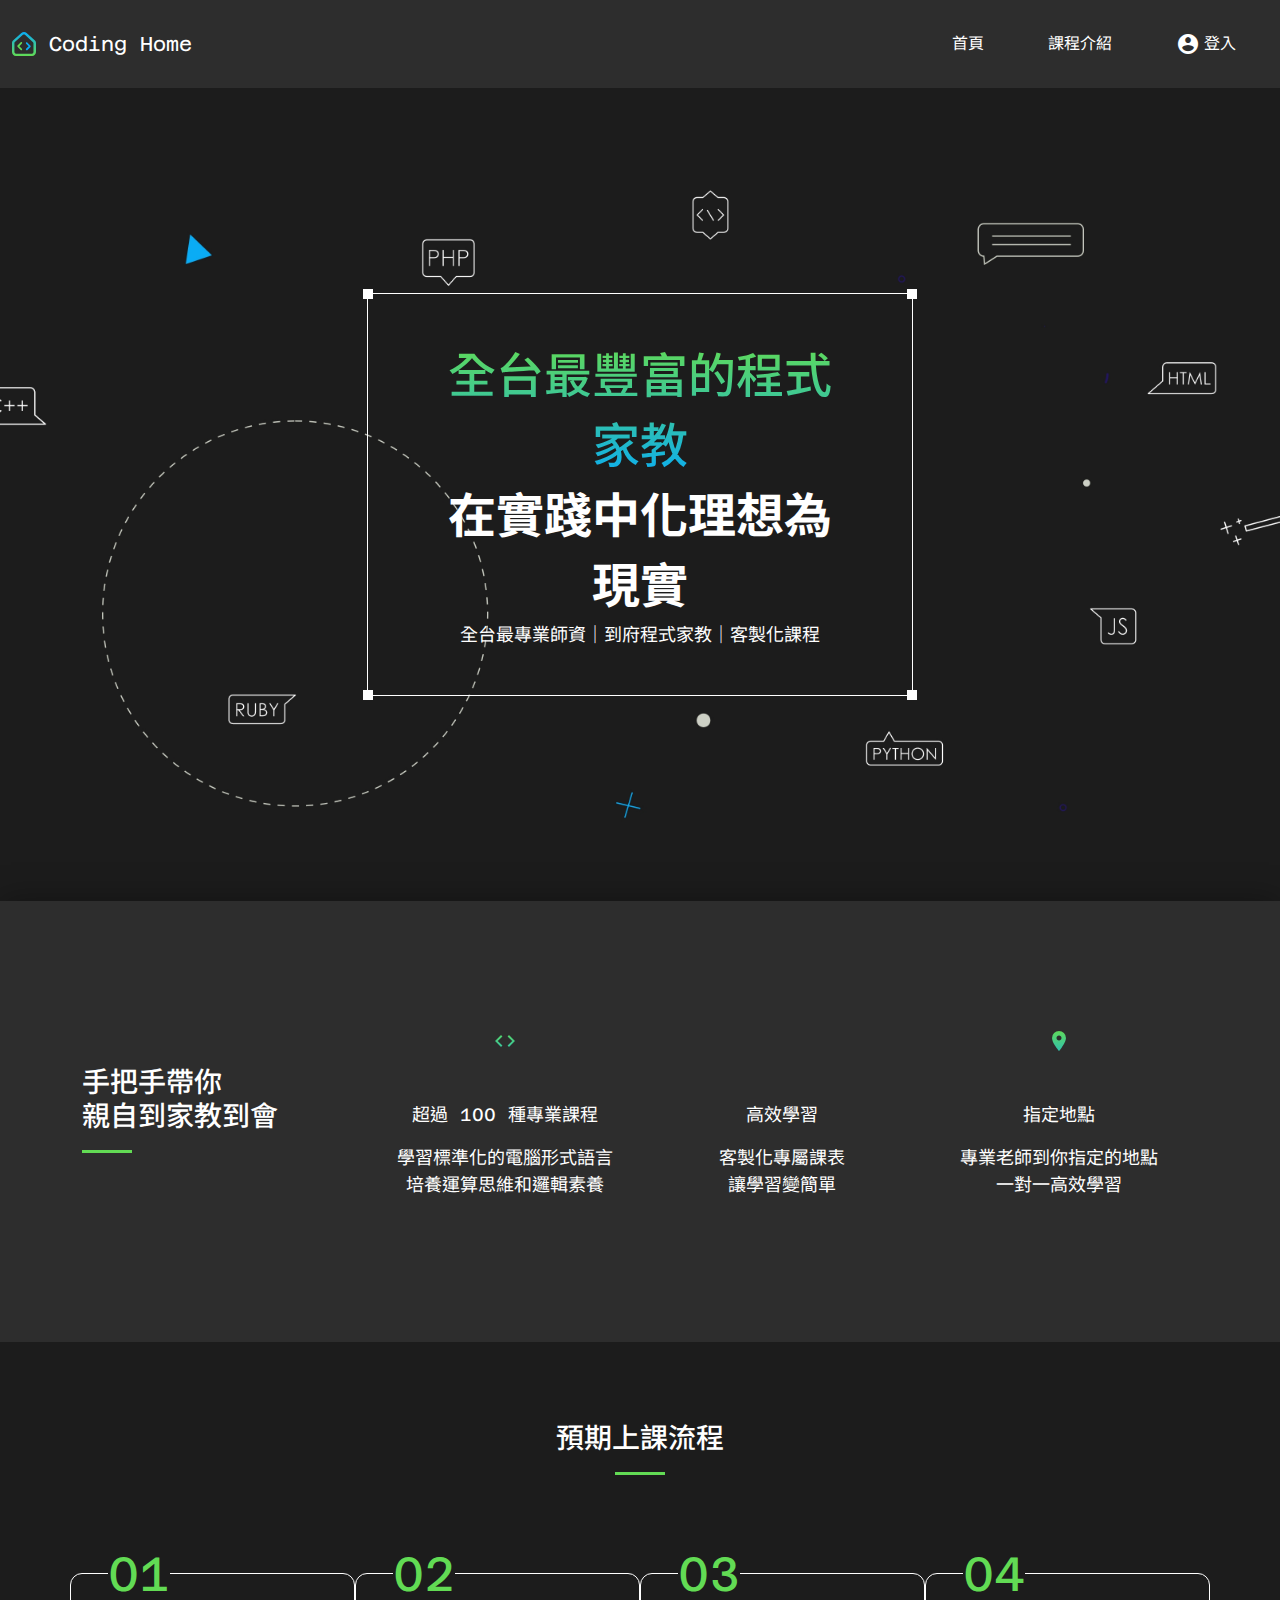
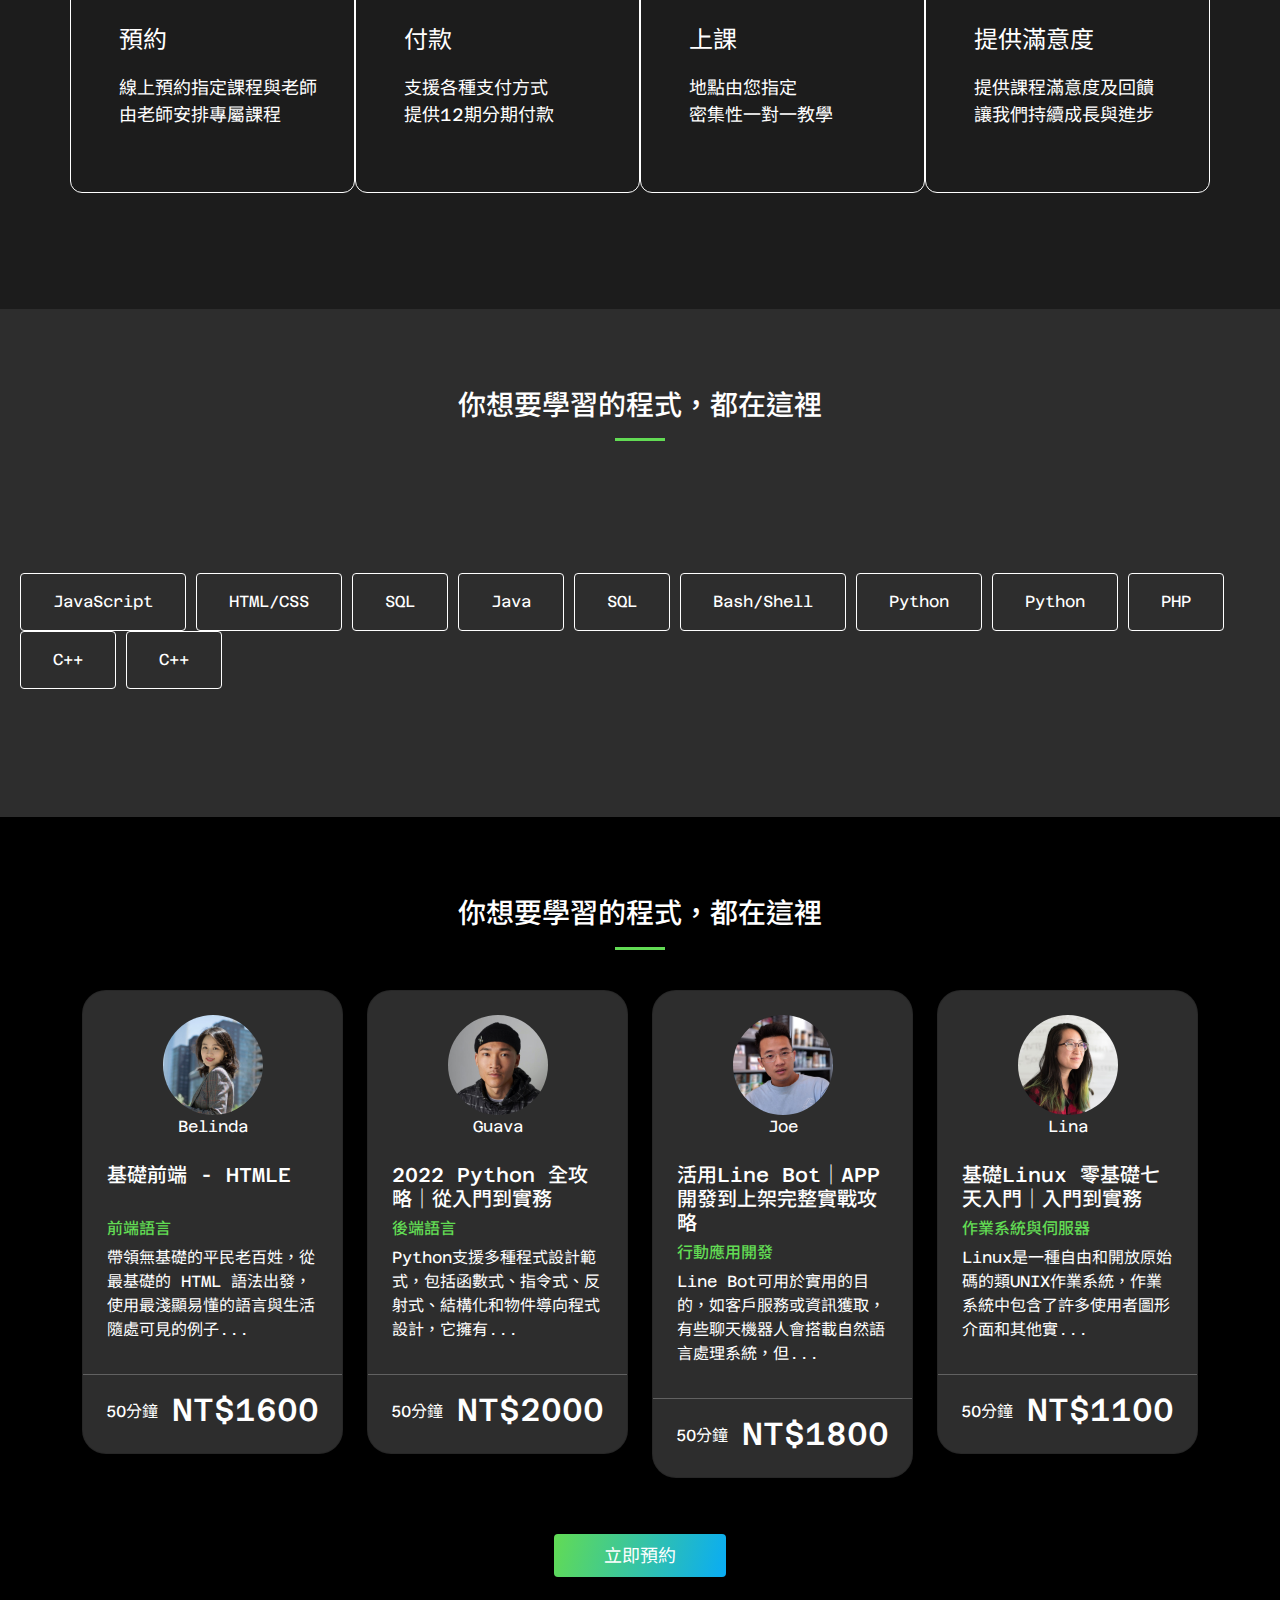
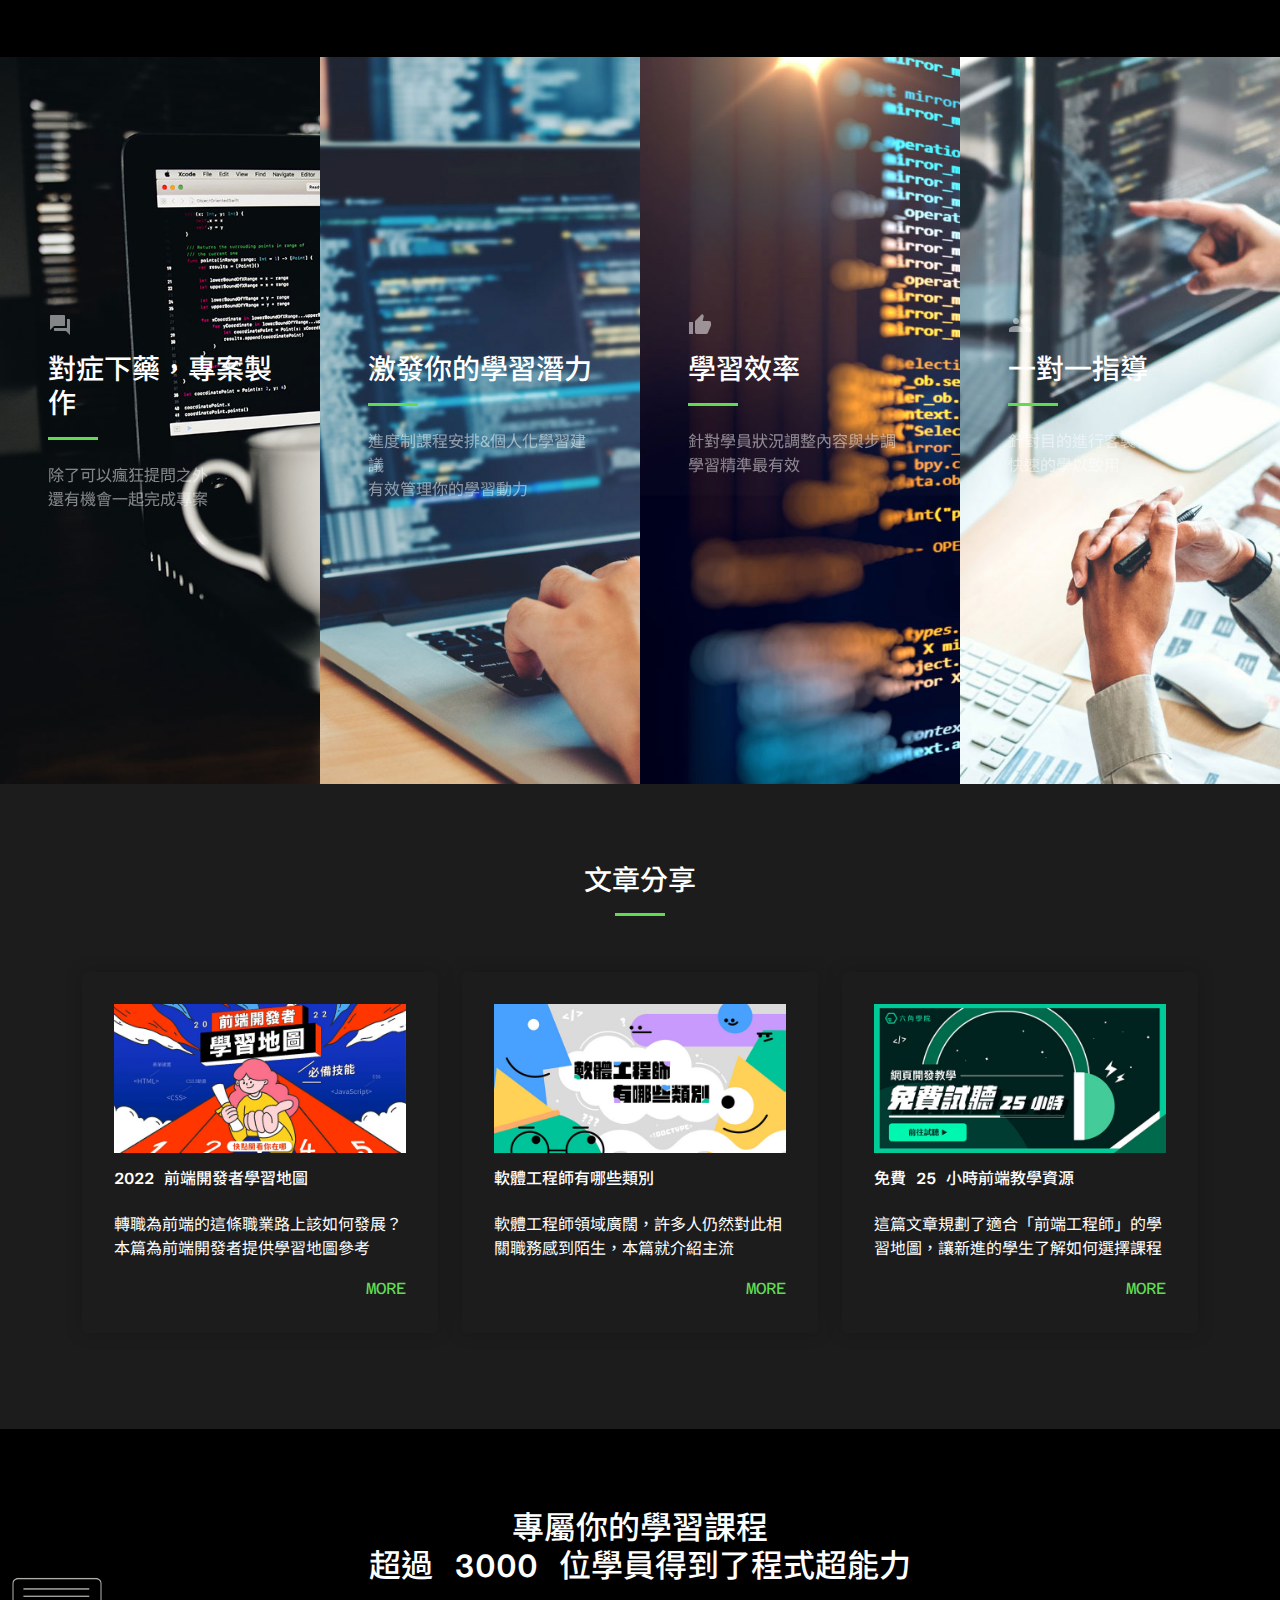
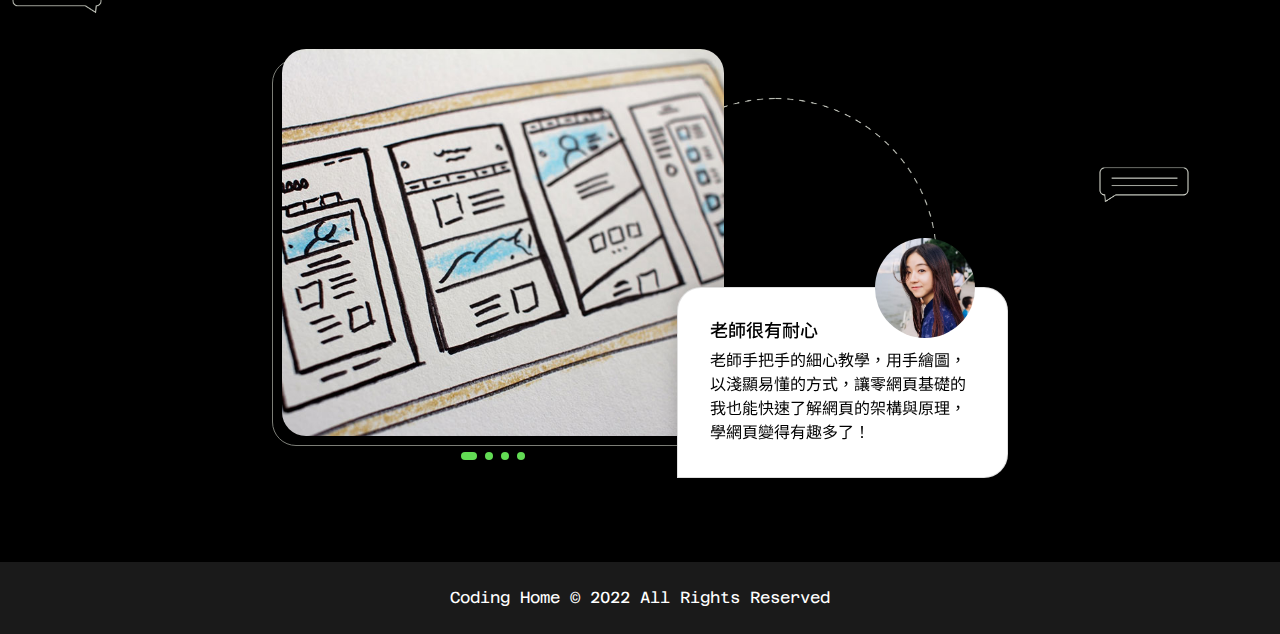
==== index.html @ 5b1f239c "Update 2022-08-28T08:37:40.803Z" ====
<!DOCTYPE html>
<html lang="en">

<head>
  <meta charset="UTF-8">
  <meta name="viewport" content="width=device-width, initial-scale=1.0">
  <meta http-equiv="X-UA-Compatible" content="ie=edge">
  <title>
    Boostrap Index
  </title>
  <link rel="stylesheet" href="https://cdnjs.cloudflare.com/ajax/libs/font-awesome/5.13.0/css/all.min.css" />
  <link rel="stylesheet" href="https://cdn.jsdelivr.net/npm/swiper@8/swiper-bundle.min.css" />
  <link href="https://fonts.googleapis.com/icon?family=Material+Icons" rel="stylesheet">
  <link href="https://fonts.googleapis.com/icon?family=Material+Icons+Outlined" rel="stylesheet">
  <link rel="stylesheet" href="https://cdn.jsdelivr.net/npm/bootstrap-icons@1.9.1/font/bootstrap-icons.css">
  <link rel="stylesheet" href="./assets/style/all.css">
</head>

<body>
  <nav class="navbar navbar-expand-lg navbar-light bg-dark sticky-top">
    <div class="container-fluid">
      <a class="navbar-brand text-white" href="index.html">
        <img src="./assets/images/logo2.svg" alt="logo" class="d-inline-block align-text-top">
        Coding Home
      </a>
      <button class="navbar-toggler" type="button" data-bs-toggle="collapse" data-bs-target="#navbarNav"
        aria-controls="navbarNav" aria-expanded="false" aria-label="Toggle navigation">
        <span class="material-icons img-white">
          menu
        </span>
      </button>
      <div class="collapse navbar-collapse justify-content-lg-end " id="navbarNav">
        <ul class="navbar-nav align-items-center">
          <li class="nav-item">
            <a class="nav-link" aria-current="page" href="index.html">首頁</a>
          </li>
          <li class="nav-item">
            <a class="nav-link" href="class.html">課程介紹</a>
          </li>
          <li class="nav-item">
            <!-- Button trigger modal -->
            <a type="button" class="nav-link d-flex align-items-center" href="#" data-bs-toggle="modal"
              data-bs-target="#exampleModal">
              <span class="material-icons me-1 img-white2">
                account_circle
              </span>
              登入</a>
          </li>
        </ul>
      </div>
    </div>
  </nav>


  <!-- Modal -->
  <div class="modal fade" id="exampleModal" tabindex="-1" aria-labelledby="exampleModalLabel" aria-hidden="true">
    <div class="modal-dialog text-dark">
      <div class="modal-content">
        <div class="modal-header">
          <h5 class="modal-title " id="exampleModalLabel">登入</h5>
          <button type="button" class="btn-close" data-bs-dismiss="modal" aria-label="Close"></button>
        </div>
        <div class="modal-body col">
          <div class="mb-3">
            <label for="exampleFormControlInput1" class="form-label">信箱</label>
            <input type="email" class="form-control" id="exampleFormControlInput1" placeholder="請輸入信箱">
          </div>
          <div class="mb-3">
            <label for="exampleFormControlPassword1" class="form-label">密碼</label>
            <input type="password" class="form-control" id="exampleFormControlPassword1" placeholder="請輸入密碼">
          </div>
          <a href="index.html" type="button" class="btn col gradient-x col-12">登入</a>

        </div>

        <div class="modal-footer position-relative d-flex flex-column justify-content-center">
          <div class="position-absolute top-0 start-50 translate-middle bg-white px-2 text-center"
            style="color: #858377;font-size:14px;">其他登入方式</div>
          <a href="#" type="button" class="btn text-dark btn-border-style col-12">
            <i class="bi bi-facebook"></i>
            Facebook 登入
          </a>
          <a href="#" type="button" class="btn text-dark btn-border-style col-12">
            <i class="bi bi-google"></i>
            Google 登入
          </a>
        </div>
      </div>
    </div>
  </div>
  </div>
  <!-- </div> -->
  
<div class="banner">
  <div class="container">
    <div class="row justify-content-center">
      <div class="col-xl-6 col">
        <div class="banner-content text-center position-relative">
          <div class="square position-absolute top-0 start-0 translate-middle"></div>
          <div class="square position-absolute top-0 start-100 translate-middle"></div>
          <div class="square position-absolute top-100 start-0 translate-middle"></div>
          <div class="square position-absolute top-100 start-100 translate-middle"></div>
          <h1 class="text-gradient-y">全台最豐富的程式家教</h1>
          <h2 class="fw-bold h1">在實踐中化理想為現實</h2>
          <a href="#" class="fz-style-2 text-white">全台最專業師資｜到府程式家教｜客製化課程</a>
        </div>
      </div>
    </div>
  </div>
</div>
<div class="bg-dark product-introduction">
  <div class="container">
    <div class="product-introduction-data row">
      <div
        class="col-12 col-lg-3 product-introduction-title d-flex justify-content-lg-center flex-column align-items-center text-center align-items-lg-start text-lg-start">
        <h3 class="mb-3">手把手帶你<br>親自到家教到會</h3>
        <div class="border-style mb-4"></div>
      </div>
      <div
        class="col-12 col-lg-9 d-flex flex-wrap align-items-center text-center justify-content-center justify-content-md-around">
        <div class="col-12 col-md-4 product-card d-flex flex-column justify-content-center align-items-center">
          <span class="material-icons text-gradient-y img-style2 mb-5">
            code
          </span>
          <p class="fs-7">超過 100 種專業課程</p>
          <p class="fs-7">學習標準化的電腦形式語言<br>培養運算思維和邏輯素養</p>
        </div>
        <div class="col-12 col-md-4 product-card d-flex flex-column  justify-content-center align-items-center">
          <span class="material-icons text-gradient-y img-style2 mb-5">
            rocket_launch
          </span>
          <p class="fs-7">高效學習</p>
          <p class="fs-7">客製化專屬課表<br>讓學習變簡單</p>
        </div>
        <div class="col-12 col-md-4 product-card d-flex flex-column justify-content-center align-items-center">
          <span class="material-icons text-gradient-y img-style2 mb-5">
            place
          </span>
          <p class="fs-7">指定地點</p>
          <p class="fs-7">專業老師到你指定的地點<br>一對一高效學習</p>
        </div>
      </div>
    </div>
  </div>
</div>
<div class="class-process bg-dark-2">
  <div class="container">
    <div class="row d-flex flex-column">
      <div class="col-12 class-process-title d-flex align-items-center flex-column">
        <h3 class="mb-3">預期上課流程</h3>
        <div class="border-style mb-4"></div>
      </div>
      <div
        class="row row-cols-1 row-cols-lg-4 row-cols-md-2  d-flex justify-content-lg-between justify-content-center justify-content-md-around flex-wrap g-0">
        <div class="col class-procces-card position-relative py-9 ps-9 pe-2 mb-6">
          <p class=" fs-1 position-absolute top-0 start-24 bg-dark-2 translate-middle text-primary">01</p>
          <p class="fs-4">預約</p>
          <p class="fs-7">線上預約指定課程與老師<br>由老師安排專屬課程</p>
        </div>
        <div class="col class-procces-card position-relative py-9 ps-9 pe-2 mb-6">
          <p class="fs-1 position-absolute top-0 start-24 bg-dark-2 translate-middle text-primary">02</p>
          <p class="fs-4">付款</p>
          <p class="fs-7">支援各種支付方式<br>提供12期分期付款</p>
        </div>
        <div class="col class-procces-card position-relative py-9 ps-9 pe-2 mb-6">
          <p class="fs-1 position-absolute top-0 start-24 bg-dark-2 translate-middle text-primary">03</p>
          <p class="fs-4">上課</p>
          <p class="fs-7">地點由您指定<br>密集性一對一教學</p>
        </div>
        <div class="col class-procces-card position-relative py-9 ps-9 pe-2 mb-6">
          <p class="fs-1 position-absolute top-0 start-24 bg-dark-2 translate-middle text-primary">04</p>
          <p class="fs-4">提供滿意度</p>
          <p class="fs-7">提供課程滿意度及回饋<br>讓我們持續成長與進步</p>
        </div>
      </div>
    </div>
  </div>
</div>
<div class="container-fluid bg-dark">
  <div class="course-menu px-2">
    <div class="course-menu-title d-flex align-items-center flex-column mb-3">
      <h3 class="mb-3">你想要學習的程式，都在這裡</h3>
      <div class="border-style mb-4"></div>
    </div>
    <div class="row justify-content-center">
      <div class="class-btn-menu ">
        <a href="#" type="button" class="btn btn-outline-white py-3 px-5">JavaScript</a>
        <a href=" #" type="button" class="btn btn-outline-white py-3 px-5">HTML/CSS</a>
        <a href="#" type="button" class="btn btn-outline-white py-3 px-5">SQL</a>
        <a href="#" type="button" class="btn btn-outline-white py-3 px-5">Java</a>
        <a href="#" type="button" class="btn btn-outline-white py-3 px-5">SQL</a>
        <a href="#" type="button" class="btn btn-outline-white py-3 px-5">Bash/Shell</a>
        <a href="#" type="button" class="btn btn-outline-white py-3 px-5">Python</a>
        <a href="#" type="button" class="btn btn-outline-white py-3 px-5">Python</a>
        <a href="#" type="button" class="btn btn-outline-white py-3 px-5">PHP</a>
        <a href="#" type="button" class="btn btn-outline-white py-3 px-5">C++</a>
        <a href="#" type="button" class="btn btn-outline-white py-3 px-5">C++</a>
      </div>
    </div>
  </div>
</div>


<div class="course-data bg-black">
  <div class="container">
    <div class="course-menu-title d-flex align-items-center flex-column mb-3">
      <h3 class="mb-3">你想要學習的程式，都在這裡</h3>
      <div class="border-style mb-4"></div>
    </div>
    <div class="row d-flex justify-content-around">
      <div class="col-12 col-md-6 col-lg-3 course-list">
        <div class="card bg-dark d-flex flex-column">
          <div class="col d-flex flex-column align-items-center p-4 pb-0">
            <img class="img-style1" src="./assets/images/teacher01.jpg" class="img-fluid rounded-start" alt="teacher01">
            <p class="mb-4">Belinda</p>
          </div>
          <div class="card-body">
            <div class="card-content p-4 pt-0 pb-5">
              <h5 class="card-title">基礎前端 - HTMLE</h5>
              <h5 class="card-title text-dark mb-0">基</h5>
              <h6 class="text-primary">前端語言</h6>
              <p class="card-text">帶領無基礎的平民老百姓，從最基礎的 HTML 語法出發，使用最淺顯易懂的語言與生活隨處可見的例子...</p>
              <!-- <p class="card-text"></p> -->
            </div>
            <hr class="m-0">
            <div class="d-flex justify-content-around align-items-center p-3">
              <p class="mb-1">50分鐘</p>
              <h2>NT$1600</h2>
            </div>
          </div>
        </div>

      </div>
      <div class="col-12 col-md-6 col-lg-3 course-list">
        <div class="card bg-dark d-flex flex-column">
          <div class="d-flex flex-column align-items-center p-4 pb-0">
            <img class="img-style1" src="./assets/images/teacher02.jpg" class="img-fluid rounded-start" alt="teacher02">
            <p class="mb-4">Guava</p>
          </div>
          <div class="card-body">
            <div class="card-content p-4 pt-0 pb-5">
              <h5 class="card-title">2022 Python 全攻略｜從入門到實務</h5>
              <h6 class="text-primary">後端語言</h6>
              <p class="card-text">
                Python支援多種程式設計範式，包括函數式、指令式、反射式、結構化和物件導向程式設計，它擁有...</p>
            </div>
            <hr class="m-0">
            <div class="d-flex justify-content-around align-items-center p-3">
              <p class="mb-1">50分鐘</p>
              <h2>NT$2000</h2>
            </div>
          </div>
        </div>

      </div>
      <div class="col-12 col-md-6 col-lg-3 course-list">
        <div class="card bg-dark d-flex flex-column">
          <div class="d-flex flex-column align-items-center p-4 pb-0">
            <img class="img-style1 " src="./assets/images/teacher03.jpg" class="img-fluid rounded-start"
              alt="teacher03">
            <p class="mb-4">Joe</p>
          </div>
          <div class="card-body">
            <div class="card-content p-4 pt-0 pb-5">
              <h5 class="card-title">活用Line Bot｜APP開發到上架完整實戰攻略</h5>
              <h6 class="text-primary">行動應用開發</h6>
              <p class="card-text">Line Bot可用於實用的目的，如客戶服務或資訊獲取，有些聊天機器人會搭載自然語言處理系統，但...</p>
            </div>
            <hr class="m-0">
            <div class="d-flex justify-content-around align-items-center p-3">
              <p class="mb-1">50分鐘</p>
              <h2>NT$1800</h2>
            </div>
          </div>
        </div>

      </div>
      <div class="col-12 col-md-6 col-lg-3 course-list">
        <div class="card bg-dark d-flex flex-column">
          <div class="d-flex flex-column align-items-center p-4 pb-0">
            <img class="img-style1 " src="./assets/images/teacher04.jpg" class="img-fluid rounded-start"
              alt="teacher04">
            <p class="mb-4">Lina</p>
          </div>
          <div class="card-body">
            <div class="card-content p-4 pt-0 pb-5">
              <h5 class="card-title">基礎Linux 零基礎七天入門｜入門到實務</h5>
              <h6 class="text-primary">作業系統與伺服器</h6>
              <p class="card-text">
                Linux是一種自由和開放原始碼的類UNIX作業系統，作業系統中包含了許多使用者圖形介面和其他實...</p>
            </div>
            <hr class="m-0">
            <div class="d-flex justify-content-around align-items-center p-3">
              <p class="mb-1">50分鐘</p>
              <h2>NT$1100</h2>
            </div>
          </div>
        </div>

      </div>
    </div>
    <div class="d-flex justify-content-center">
      <button class="btn gradient-x text-white border-0 fs-7 py-2 px-9 course-btn">立即預約</button>
    </div>
  </div>
</div>

<div class="container-fluid px-0">
  <div class="course-benefits">
    <ul class="course-benefits-card list-unstyled row g-0 my-0">
      <li class="course-benefits-card-title bg-1 col-12 col-xl-3 col-md-6 mx-0 px-9">
        <span class="material-icons opac-1 mb-3">
          question_answer
        </span>
        <h3 class="mb-3">對症下藥，專案製作</h3>
        <div class="border-style mb-4"></div>
        <p class="opac-2">除了可以瘋狂提問之外<br>還有機會一起完成專案</p>
      </li>
      <li class="course-benefits-card-title bg-2 col-12 col-xl-3 col-md-6 mx-0 px-9">
        <span class="material-icons opac-1 mb-3">
          lightbulb
        </span>
        <h3 class="mb-3">激發你的學習潛力</h3>
        <div class="border-style mb-4"></div>
        <p class="opac-2">進度制課程安排&個人化學習建議<br>有效管理你的學習動力</p>
      </li>
      <li class="course-benefits-card-title bg-3 col-12 col-xl-3 col-md-6 mx-0 px-9">
        <span class="material-icons opac-1 mb-3">
          thumb_up_alt
        </span>
        <h3 class="mb-3">學習效率</h3>
        <div class="border-style mb-4"></div>
        <p class="opac-2">針對學員狀況調整內容與步調<br>學習精準最有效</p>
      </li>
      <li class="course-benefits-card-title bg-4 col-12 col-xl-3 col-md-6 mx-0 px-9">
        <span class="material-icons opac-1 mb-3">
          people_alt
        </span>
        <h3 class="mb-3">一對一指導</h3>
        <div class="border-style mb-4"></div>
        <p class="opac-2">針對目的進行客製化課程安排<br>快速的學以致用</p>
      </li>
    </ul>

  </div>
</div>

<div class="course-article bg-dark-2">
  <div class="container">
    <div class="course-article-menu-title d-flex align-items-center flex-column mb-3">
      <h3 class="mb-3">文章分享</h3>
      <div class="border-style mb-4"></div>
    </div>
    <div class="row py-3">
      <div class="col-md-4">
        <div class="card d-flex flex-column border-0 bg-dark-2 position-relative" style="padding: 32px;">
          <div class="squareRounded squareRounded-topLeft position-absolute top-0 start-0"></div>
          <div class="squareRounded squareRounded-topRight position-absolute top-0 end-0"></div>
          <div class="squareRounded squareRounded-bottomLeft position-absolute bottom-0 start-0"></div>
          <div class="squareRounded squareRounded-bottomRight position-absolute bottom-0 end-0"></div>
          <img src="./assets/images/article01.jpg" class="card-img-top rounded-0" alt="article01">
          <div class="card-body p-0">
            <h6 class="card-title py-3">2022 前端開發者學習地圖</h6>
            <p class="card-text fs-8">轉職為前端的這條職業路上該如何發展？本篇為前端開發者提供學習地圖參考</p>
            <a href="#" class="d-flex justify-content-end text-primary">MORE</a>
          </div>
        </div>
      </div>
      <div class="col-md-4">
        <div class="card d-flex flex-column border-0 bg-dark-2 position-relative" style="padding: 32px;">
          <div class="squareRounded squareRounded-topLeft position-absolute top-0 start-0"></div>
          <div class="squareRounded squareRounded-topRight position-absolute top-0 end-0"></div>
          <div class="squareRounded squareRounded-bottomLeft position-absolute bottom-0 start-0"></div>
          <div class="squareRounded squareRounded-bottomRight position-absolute bottom-0 end-0"></div>
          <img src="./assets/images/article02.jpg" class="card-img-top rounded-0" alt="article02">
          <div class="card-body p-0">
            <h6 class="card-title py-3">軟體工程師有哪些類別</h6>
            <p class="card-text fs-8">軟體工程師領域廣闊，許多人仍然對此相關職務感到陌生，本篇就介紹主流<span class="d-none d-xxl-inline">的軟體工程師職務
              </span>
            </p>
            <a href="#" class="d-flex justify-content-end text-primary">MORE</a>
          </div>
        </div>
      </div>
      <div class="col-md-4">
        <div class="card d-flex flex-column border-0 bg-dark-2 position-relative" style="padding: 32px;">
          <div class="squareRounded squareRounded-topLeft position-absolute top-0 start-0"></div>
          <div class="squareRounded squareRounded-topRight position-absolute top-0 end-0"></div>
          <div class="squareRounded squareRounded-bottomLeft position-absolute bottom-0 start-0"></div>
          <div class="squareRounded squareRounded-bottomRight position-absolute bottom-0 end-0"></div>
          <img src="./assets/images/article03.jpg" class="card-img-top rounded-0" alt="article03">
          <div class="card-body p-0">
            <h6 class="card-title py-3 ">免費 25 小時前端教學資源</h6>
            <p class="card-text fs-8">這篇文章規劃了適合「前端工程師」的學習地圖，讓新進的學生了解如何選擇課程</p>
            <a href="#" class="d-flex justify-content-end text-primary">MORE</a>
          </div>
        </div>
      </div>
    </div>
  </div>
</div>

<div class="feedback">
  <div class="container">
    <h2 class="text-center text-white" style="margin-bottom: 64px;">專屬你的學習課程<br>超過 3000 位學員得到了程式超能力</h2>
    <div class="row justify-content-center">
      <div class="col-md-8">
        <!-- Slider main container -->
        <div class="swiper position-relative">
          <!-- Additional required wrapper -->
          <div class="swiper-wrapper">
            <!-- Slides -->
            <div class="swiper-slide position-relative">
              <div class="swiper-img">
                <img src="./assets/images/share.jpg" alt="share">
              </div>
              <div class="card">
                <h3 class="mb-3 mb-md-2">老師很有耐心</h3>
                <p class="mb-0">老師手把手的細心教學，用手繪圖，以淺顯易懂的方式，讓零網頁基礎的我也能快速了解網頁的架構與原理，學網頁變得有趣多了！</p>
                <img src="./assets/images/student01.jpg" alt="student01" class="card-img">
              </div>
            </div>
            <div class="swiper-slide position-relative">
              <div class="swiper-img">
                <img
                  src="https://images.unsplash.com/photo-1501504905252-473c47e087f8?ixlib=rb-1.2.1&ixid=MnwxMjA3fDB8MHxwaG90by1wYWdlfHx8fGVufDB8fHx8&auto=format&fit=crop&w=1548&q=80"
                  alt="">
              </div>
              <div class="card">
                <h3 class="mb-3 mb-md-2">老師很有耐心</h3>
                <p class="mb-0">老師手把手的細心教學，用手繪圖，以淺顯易懂的方式，讓零網頁基礎的我也能快速了解網頁的架構與原理，學網頁變得有趣多了！</p>
                <img src="./assets/images/student02.jpg" alt="student02" class="card-img">
              </div>
            </div>
            <div class="swiper-slide position-relative">
              <div class="swiper-img">
                <img src="./assets/images/share.jpg" alt="share">
              </div>
              <div class="card">
                <h3 class="mb-3 mb-md-2">老師很有耐心</h3>
                <p class="mb-0">老師手把手的細心教學，用手繪圖，以淺顯易懂的方式，讓零網頁基礎的我也能快速了解網頁的架構與原理，學網頁變得有趣多了！</p>
                <img src="./assets/images/student03.jpg" alt="student03" class="card-img">
              </div>
            </div>
            <div class="swiper-slide position-relative">
              <div class="swiper-img">
                <img
                  src="https://images.unsplash.com/photo-1501504905252-473c47e087f8?ixlib=rb-1.2.1&ixid=MnwxMjA3fDB8MHxwaG90by1wYWdlfHx8fGVufDB8fHx8&auto=format&fit=crop&w=1548&q=80"
                  alt="">
              </div>
              <div class="card">
                <h3 class="mb-4 mb-md-2">老師很有耐心</h3>
                <p class="mb-0">老師手把手的細心教學，用手繪圖，以淺顯易懂的方式，讓零網頁基礎的我也能快速了解網頁的架構與原理，學網頁變得有趣多了！</p>
                <img src="./assets/images/student04.jpg" alt="student04" class="card-img">
              </div>
            </div>
            ...
          </div>
          <!-- 左右按鈕和 pagination -->
          <div class="d-flex align-items-center justify-content-center swiper-buttons">
            <span class="material-icons swiper-button-prev fs-md link-primary me-4">
              west
            </span>
            <div class="swiper-pagination d-flex"></div>
            <span class="material-icons swiper-button-next fs-md link-primary ms-4">
              east
            </span>
          </div>
        </div>
      </div>
    </div>

  </div>
</div>

    <footer class="footer text-center py-4">
      <div class="container">
        Coding Home © 2022 All Rights Reserved
      </div>
    </footer>

    <script src="./assets/js/vendors.js"></script>
    <script src="https://cdn.jsdelivr.net/npm/swiper@8/swiper-bundle.min.js"></script>
    <script src="./assets/js/all.js"></script>
</body>

</html>
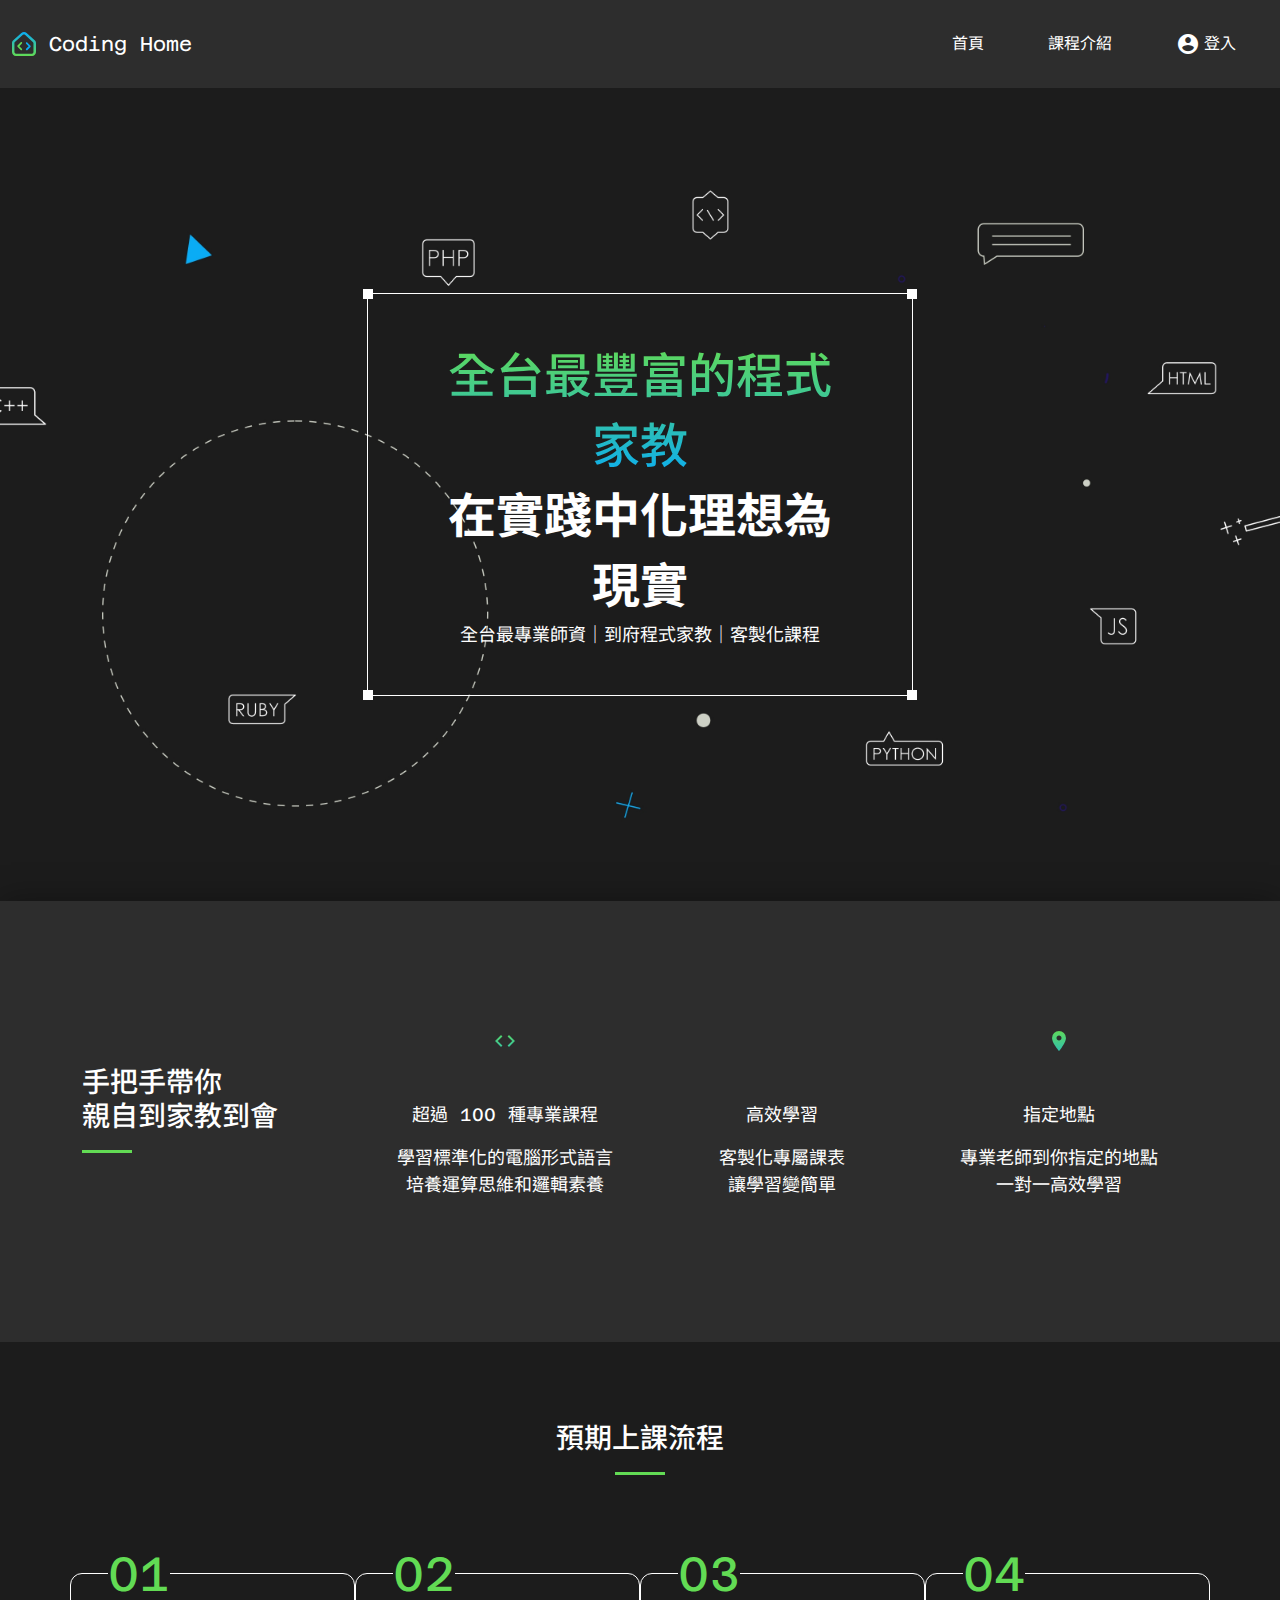
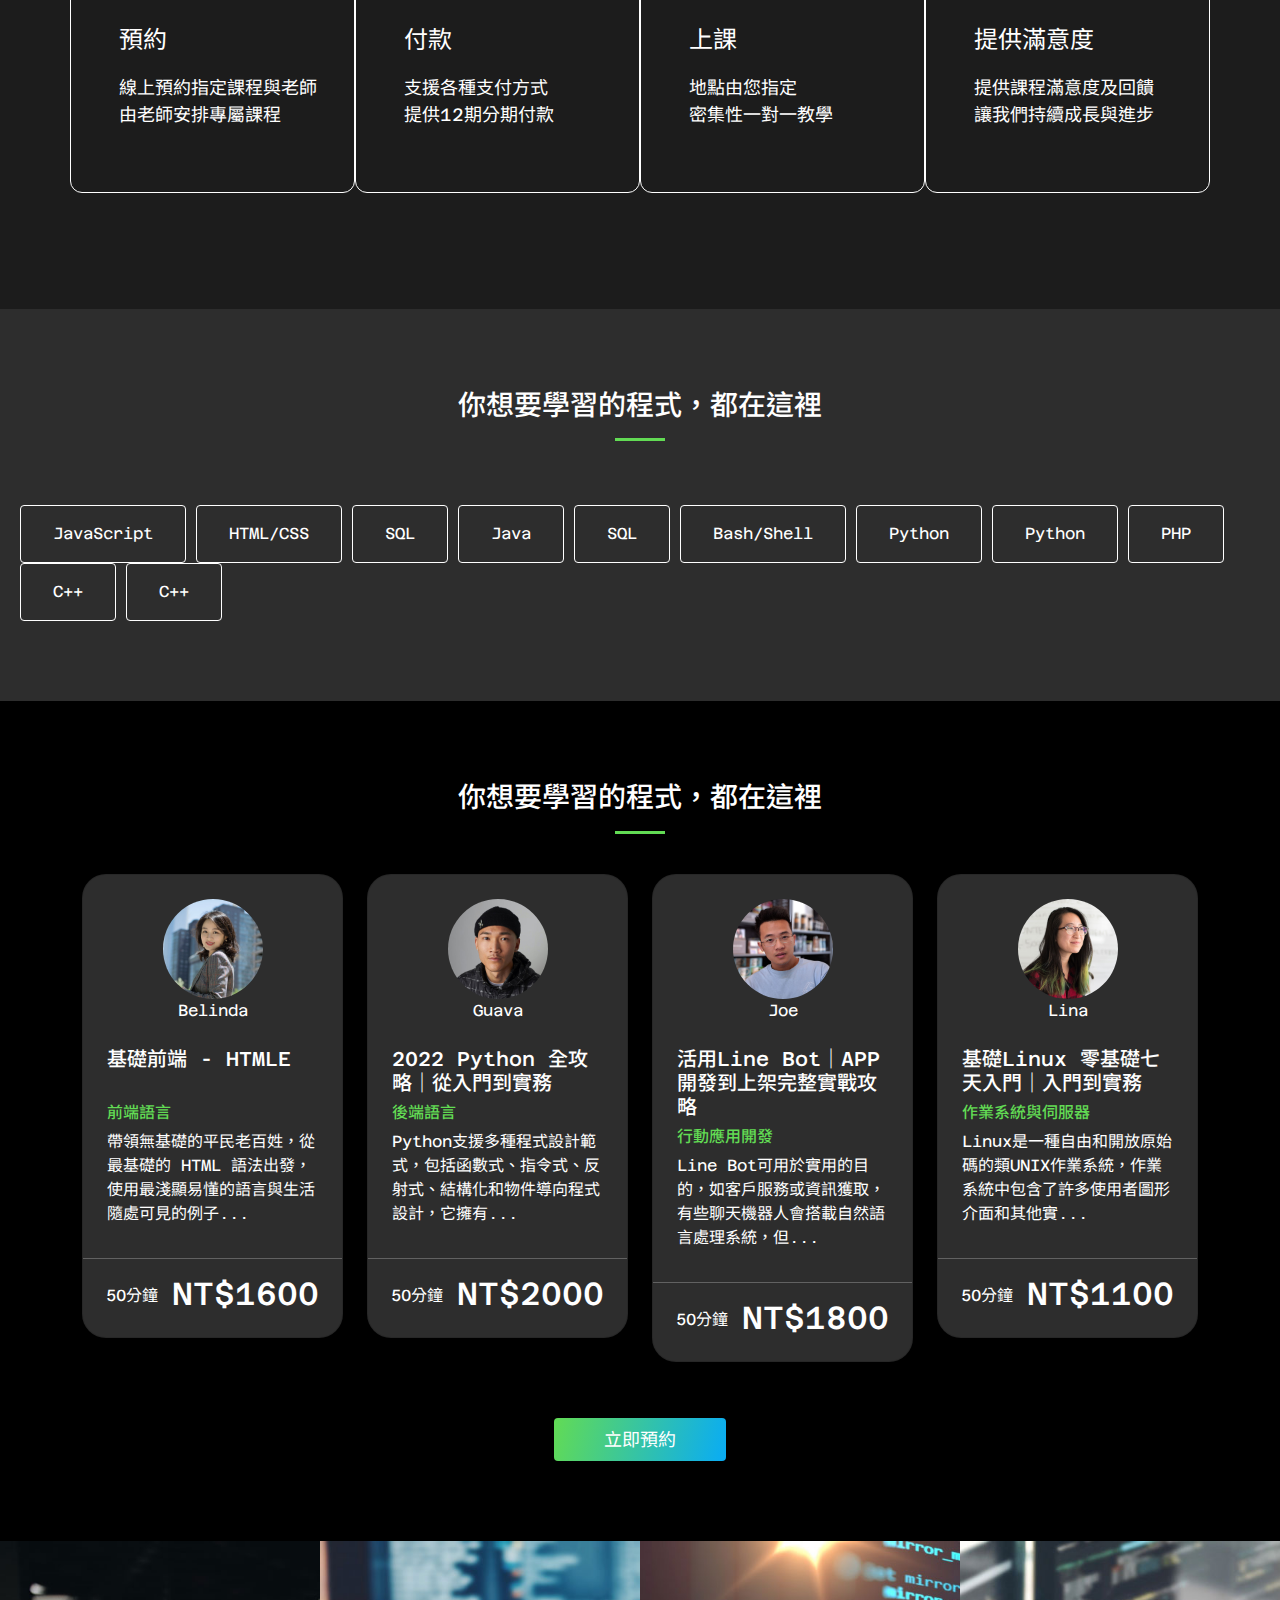
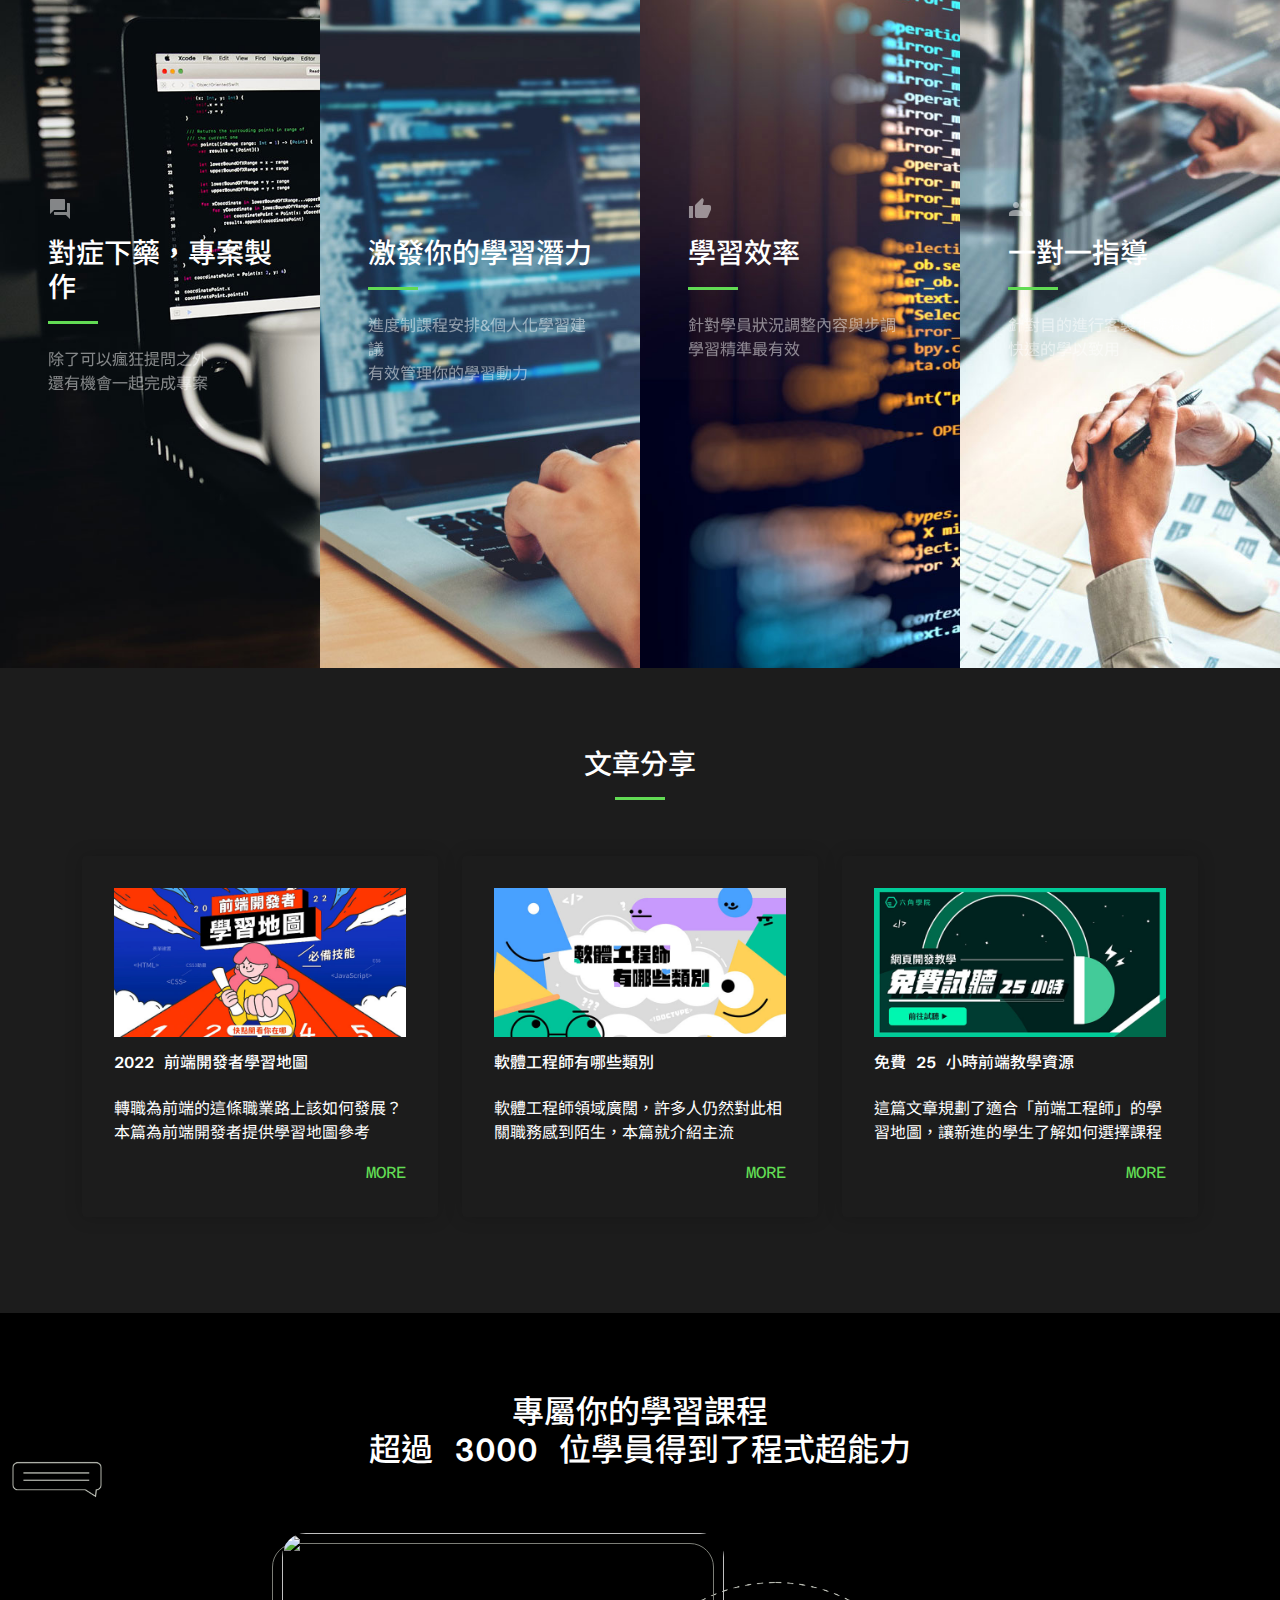
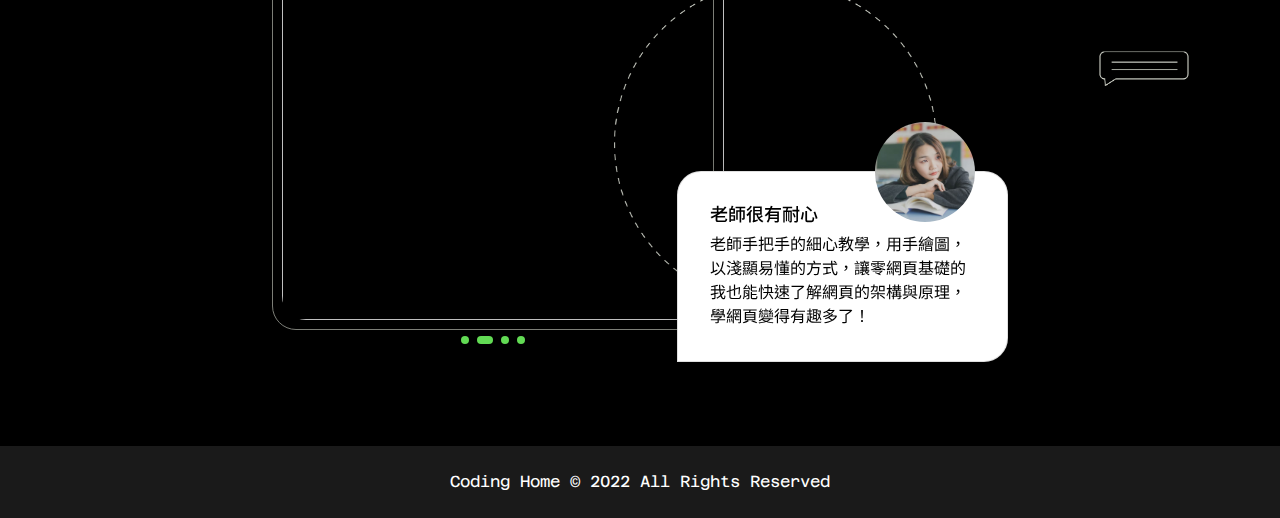
==== commit e315bff8: "Update 2022-08-28T15:31:01.054Z" ====
--- a/index.html
+++ b/index.html
@@ -69,14 +69,13 @@
             <label for="exampleFormControlPassword1" class="form-label">密碼</label>
             <input type="password" class="form-control" id="exampleFormControlPassword1" placeholder="請輸入密碼">
           </div>
-          <a href="index.html" type="button" class="btn col gradient-x col-12">登入</a>
+          <a href="index.html" type="button" class="btn col gradient-x col-12 mb-5">登入</a>
 
         </div>
 
         <div class="modal-footer position-relative d-flex flex-column justify-content-center">
-          <div class="position-absolute top-0 start-50 translate-middle bg-white px-2 text-center"
-            style="color: #858377;font-size:14px;">其他登入方式</div>
-          <a href="#" type="button" class="btn text-dark btn-border-style col-12">
+          <div class="position-absolute top-0 start-50 translate-middle bg-white px-2 text-center">其他登入方式</div>
+          <a href="#" type="button" class="btn text-dark btn-border-style col-12 mt-3">
             <i class="bi bi-facebook"></i>
             Facebook 登入
           </a>
@@ -180,10 +179,10 @@
   <div class="course-menu px-2">
     <div class="course-menu-title d-flex align-items-center flex-column mb-3">
       <h3 class="mb-3">你想要學習的程式，都在這裡</h3>
-      <div class="border-style mb-4"></div>
+      <div class="border-style"></div>
     </div>
     <div class="row justify-content-center">
-      <div class="class-btn-menu ">
+      <div class="class-btn-menu2 ">
         <a href="#" type="button" class="btn btn-outline-white py-3 px-5">JavaScript</a>
         <a href=" #" type="button" class="btn btn-outline-white py-3 px-5">HTML/CSS</a>
         <a href="#" type="button" class="btn btn-outline-white py-3 px-5">SQL</a>
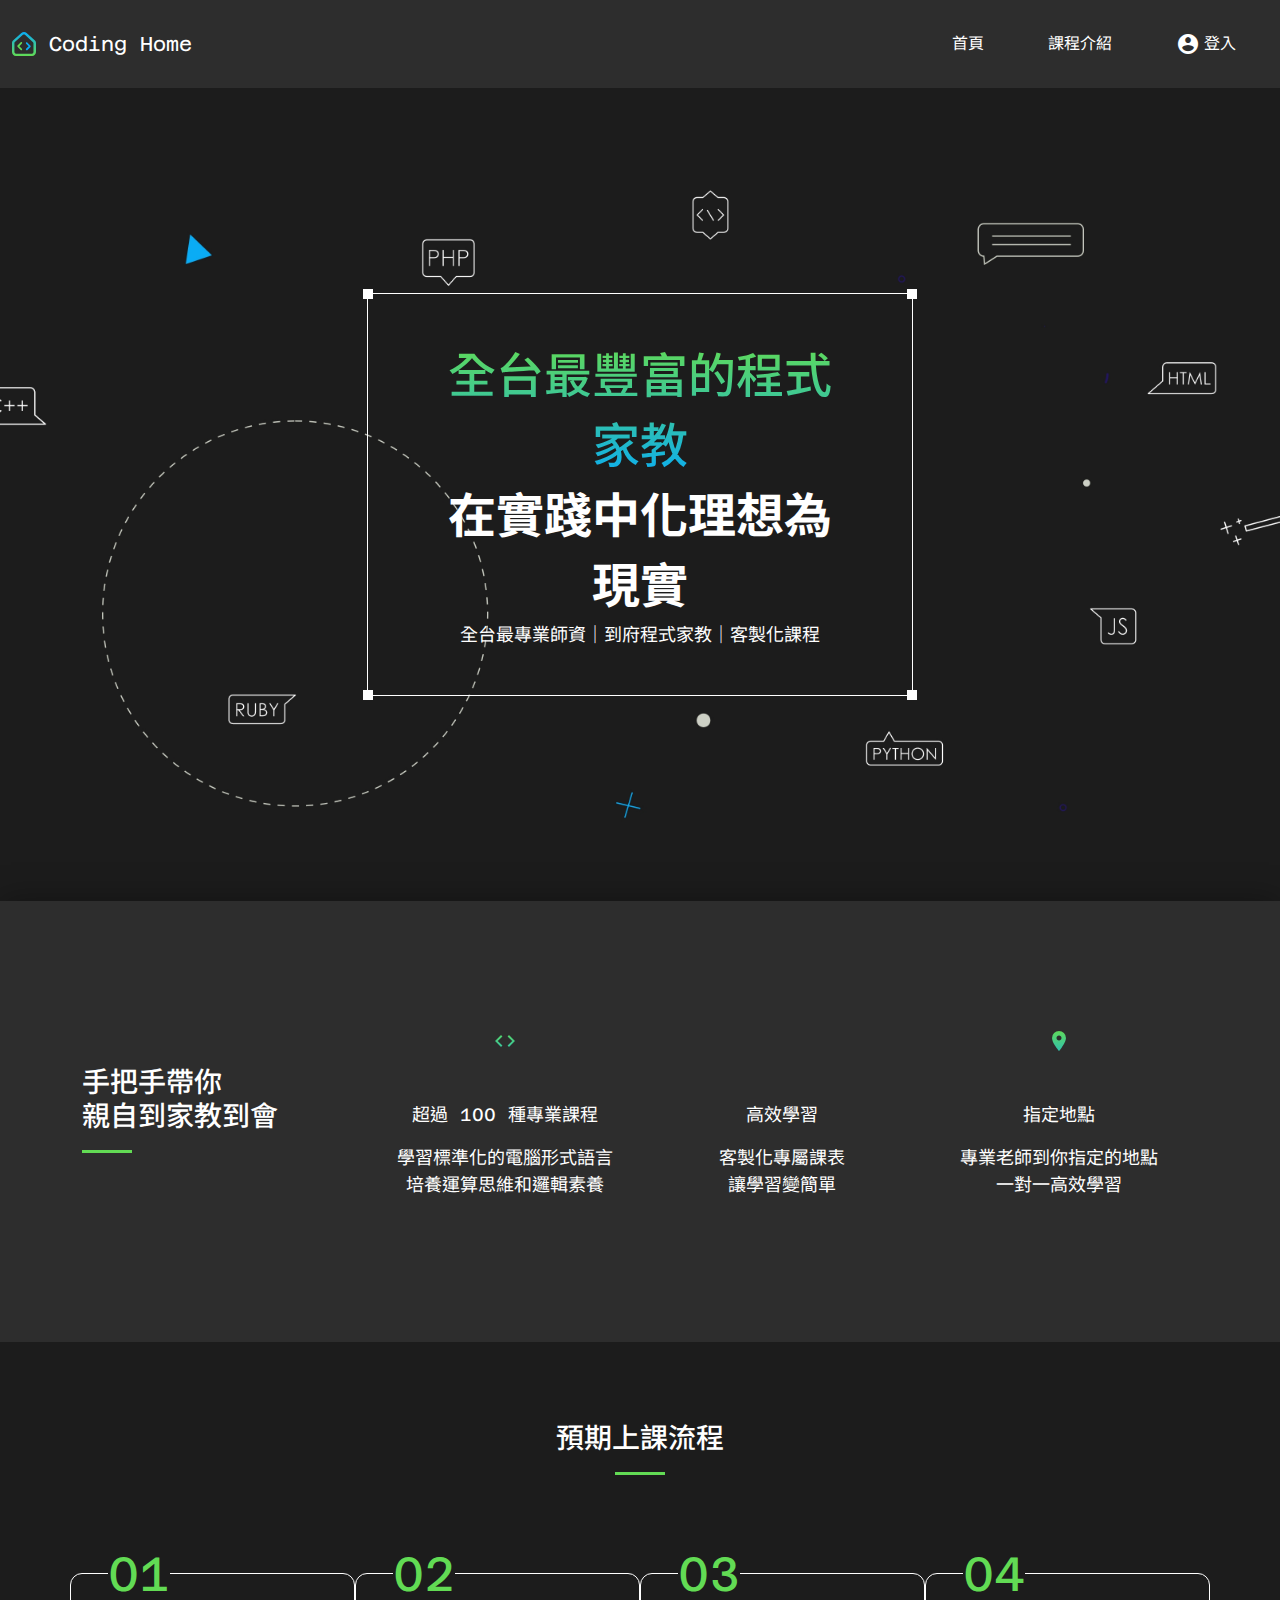
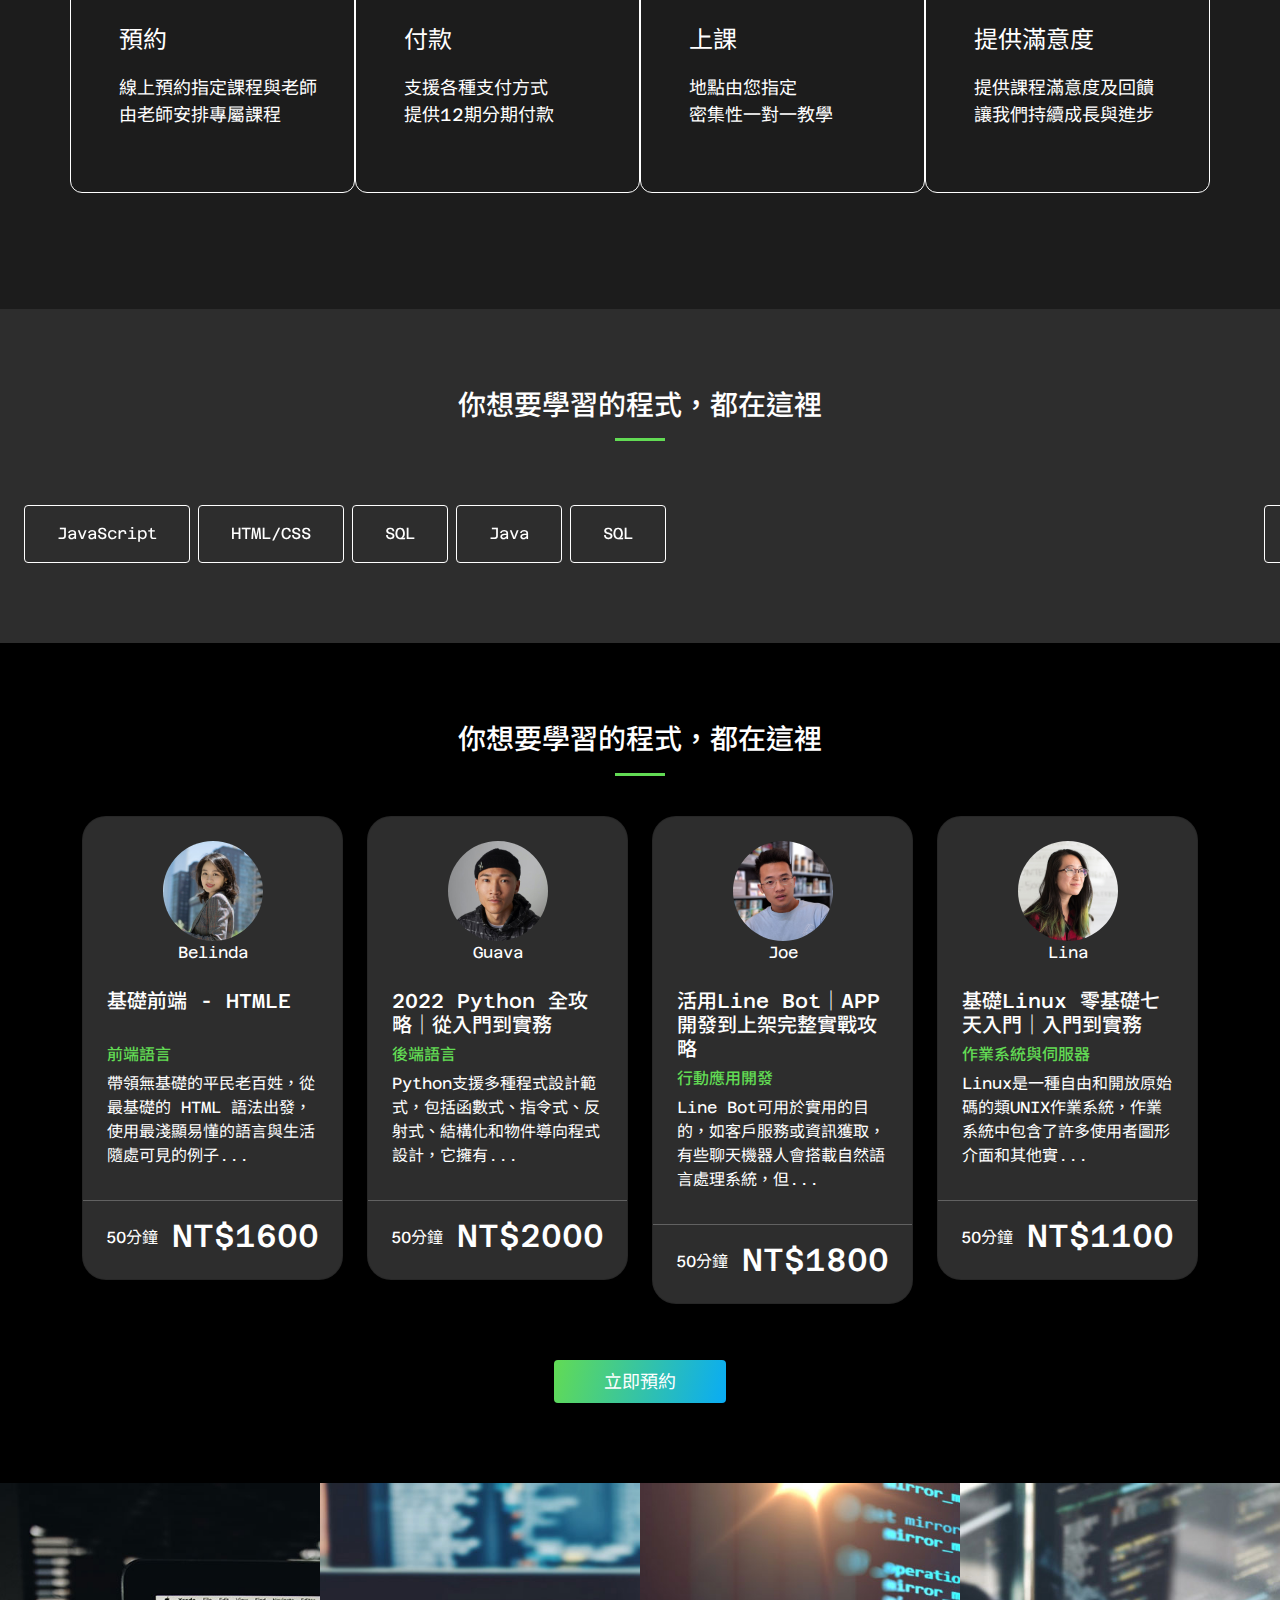
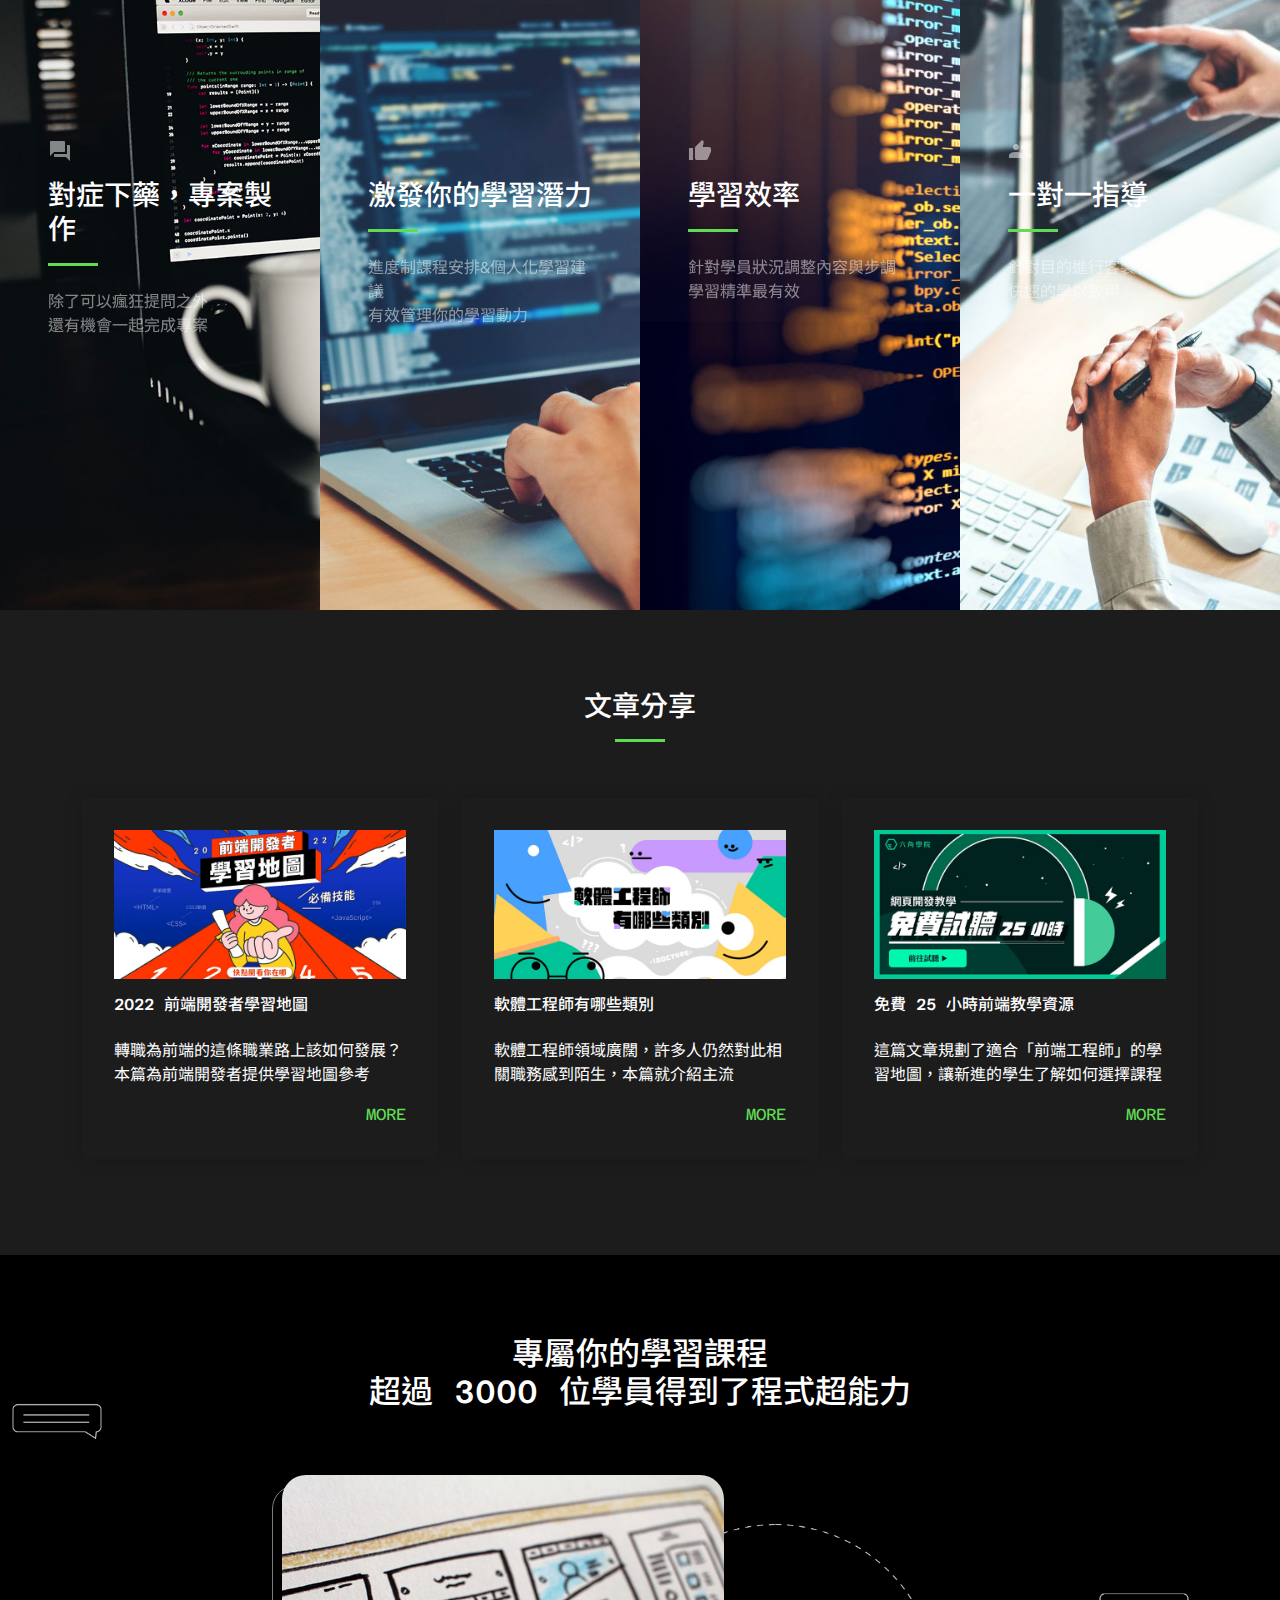
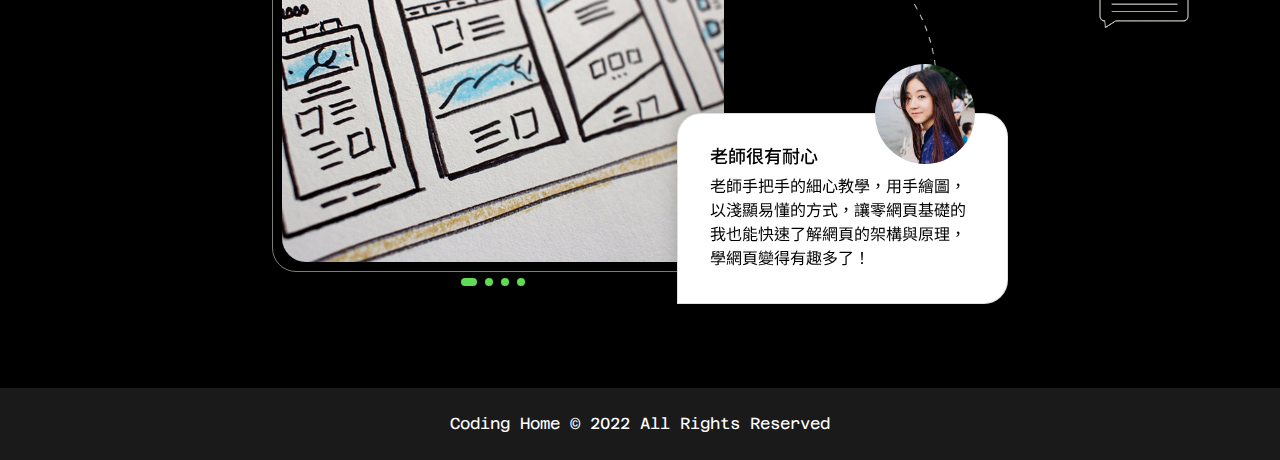
==== commit a539fe4f: "Update 2022-08-28T16:56:42.764Z" ====
--- a/index.html
+++ b/index.html
@@ -182,18 +182,25 @@
       <div class="border-style"></div>
     </div>
     <div class="row justify-content-center">
-      <div class="class-btn-menu2 ">
-        <a href="#" type="button" class="btn btn-outline-white py-3 px-5">JavaScript</a>
-        <a href=" #" type="button" class="btn btn-outline-white py-3 px-5">HTML/CSS</a>
-        <a href="#" type="button" class="btn btn-outline-white py-3 px-5">SQL</a>
-        <a href="#" type="button" class="btn btn-outline-white py-3 px-5">Java</a>
-        <a href="#" type="button" class="btn btn-outline-white py-3 px-5">SQL</a>
-        <a href="#" type="button" class="btn btn-outline-white py-3 px-5">Bash/Shell</a>
-        <a href="#" type="button" class="btn btn-outline-white py-3 px-5">Python</a>
-        <a href="#" type="button" class="btn btn-outline-white py-3 px-5">Python</a>
-        <a href="#" type="button" class="btn btn-outline-white py-3 px-5">PHP</a>
-        <a href="#" type="button" class="btn btn-outline-white py-3 px-5">C++</a>
-        <a href="#" type="button" class="btn btn-outline-white py-3 px-5">C++</a>
+      <div class="swiper2 position-relative">
+        <div class="swiper-wrapper">
+          <div class="swiper-slide position-relative class-btn-menu2 d-flex flex-nowrap">
+            <a href="#" type="button" class="btn btn-outline-white py-3 px-3 px-lg-5 mx-1">JavaScript</a>
+            <a href=" #" type="button" class="btn btn-outline-white py-3 px-3 px-lg-5 mx-1">HTML/CSS</a>
+            <a href="#" type="button" class="btn btn-outline-white py-3 px-3 px-lg-5 mx-1">SQL</a>
+            <a href="#" type="button" class="btn btn-outline-white py-3 px-3 px-lg-5 mx-1">Java</a>
+            <a href="#" type="button" class="btn btn-outline-white py-3 px-3 px-lg-5 mx-1">SQL</a>
+          </div>
+          <div class="swiper-slide position-relative d-flex flex-nowrap">
+            <a href="#" type="button" class="btn btn-outline-white py-3 px-3 px-lg-5 mx-1">Bash/Shell</a>
+            <a href="#" type="button" class="btn btn-outline-white py-3 px-3 px-lg-5 mx-1">Python</a>
+            <a href="#" type="button" class="btn btn-outline-white py-3 px-3 px-lg-5 mx-1">Python</a>
+            <a href="#" type="button" class="btn btn-outline-white py-3 px-3 px-lg-5 mx-1">PHP</a>
+            <a href="#" type="button" class="btn btn-outline-white py-3 px-3 px-lg-5 mx-1">C++</a>
+          </div>
+          <div class="swiper-scrollbar"></div>
+
+        </div>
       </div>
     </div>
   </div>
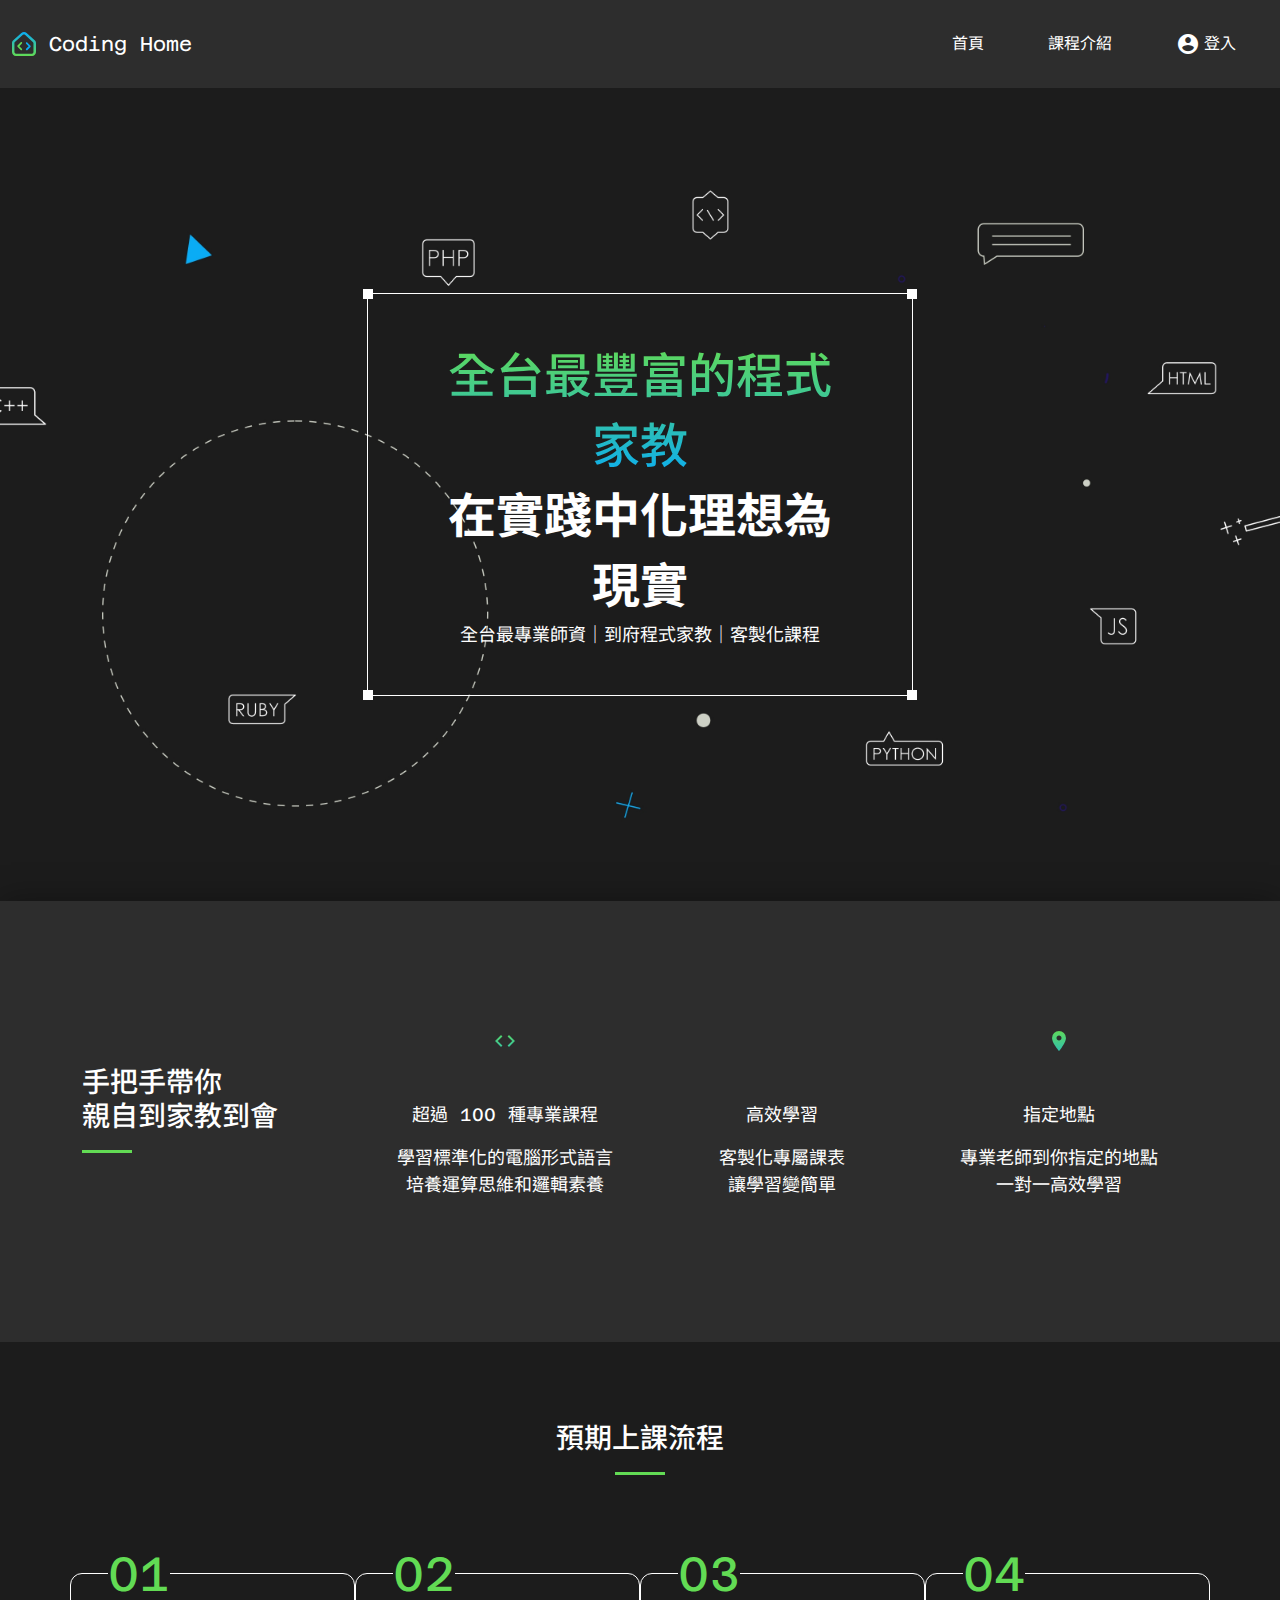
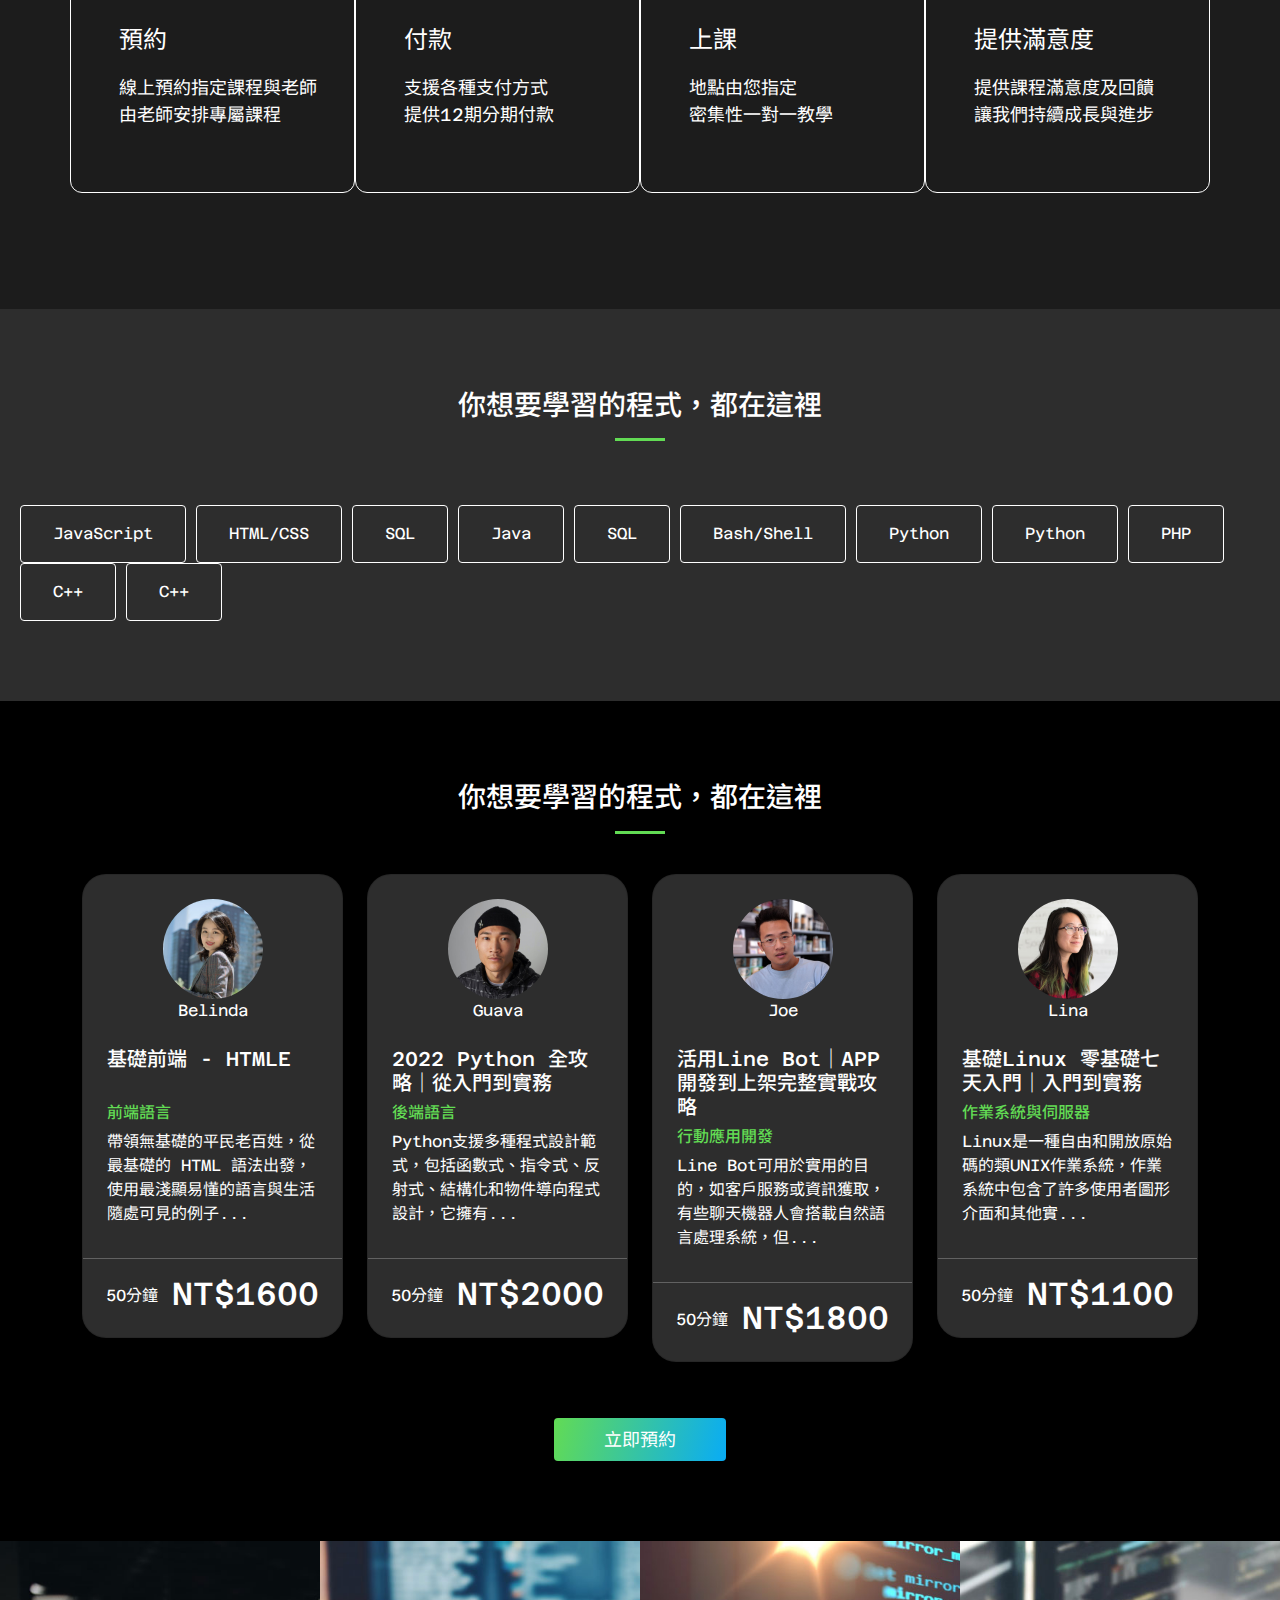
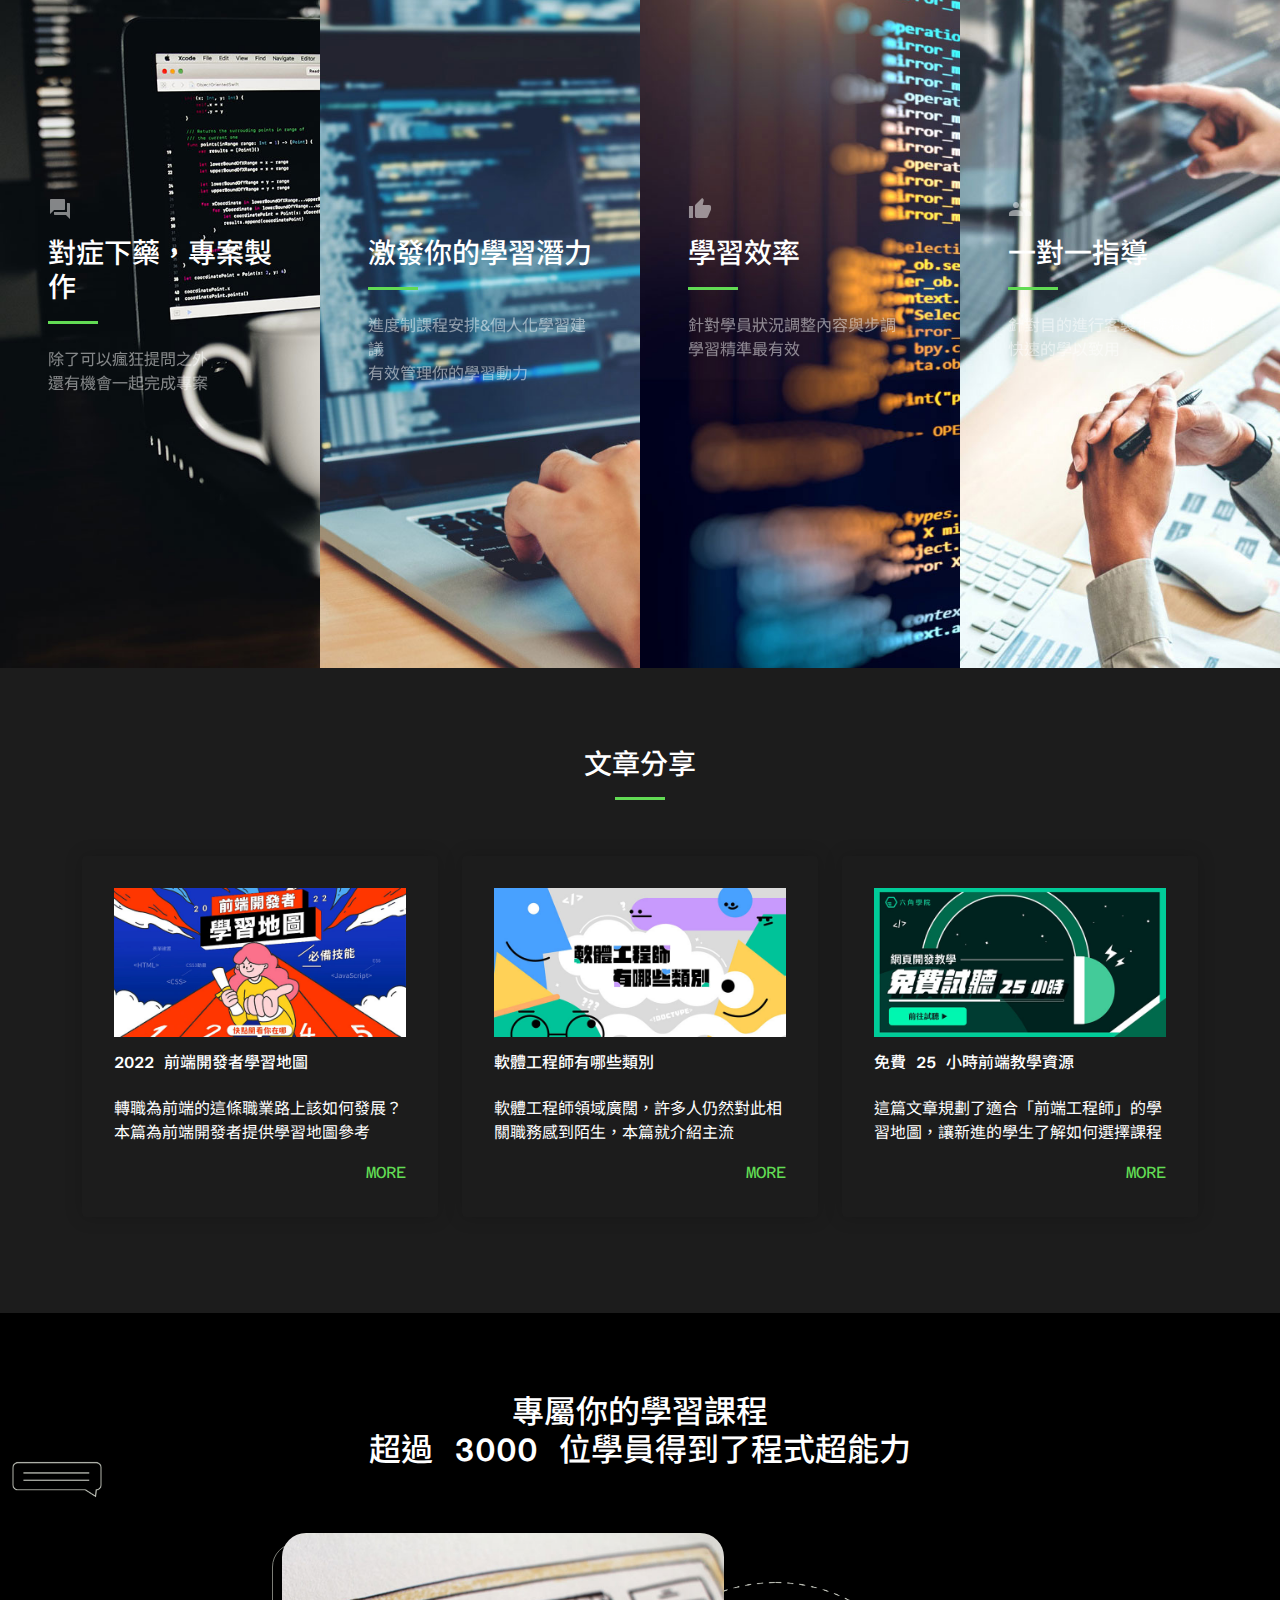
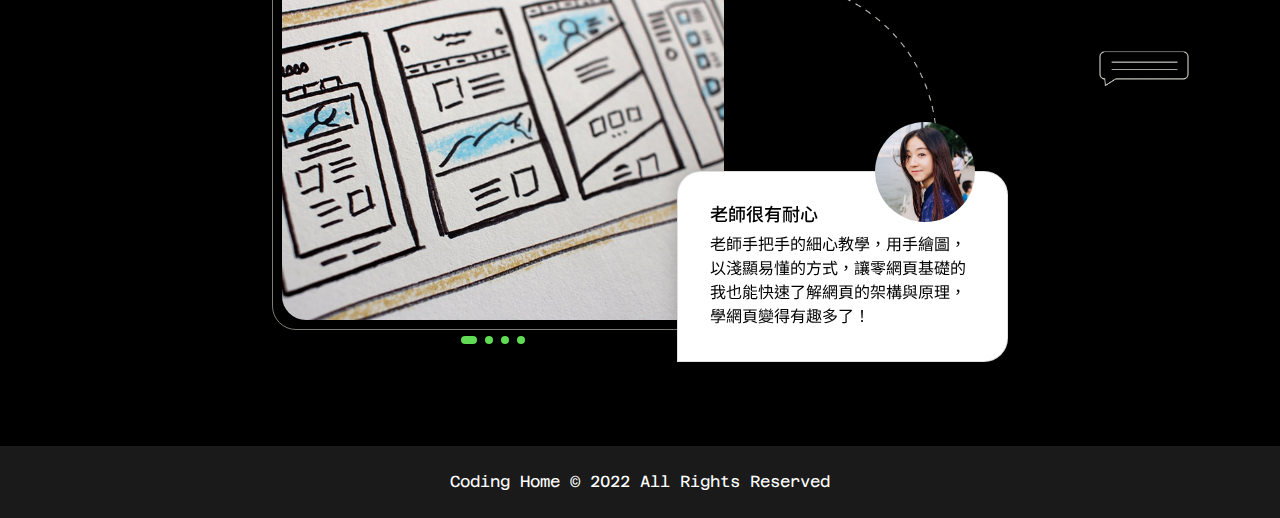
==== commit c1f1e4bb: "Update 2022-08-29T10:21:18.922Z" ====
--- a/index.html
+++ b/index.html
@@ -182,28 +182,22 @@
       <div class="border-style"></div>
     </div>
     <div class="row justify-content-center">
-      <div class="swiper2 position-relative">
-        <div class="swiper-wrapper">
-          <div class="swiper-slide position-relative class-btn-menu2 d-flex flex-nowrap">
-            <a href="#" type="button" class="btn btn-outline-white py-3 px-3 px-lg-5 mx-1">JavaScript</a>
-            <a href=" #" type="button" class="btn btn-outline-white py-3 px-3 px-lg-5 mx-1">HTML/CSS</a>
-            <a href="#" type="button" class="btn btn-outline-white py-3 px-3 px-lg-5 mx-1">SQL</a>
-            <a href="#" type="button" class="btn btn-outline-white py-3 px-3 px-lg-5 mx-1">Java</a>
-            <a href="#" type="button" class="btn btn-outline-white py-3 px-3 px-lg-5 mx-1">SQL</a>
-          </div>
-          <div class="swiper-slide position-relative d-flex flex-nowrap">
-            <a href="#" type="button" class="btn btn-outline-white py-3 px-3 px-lg-5 mx-1">Bash/Shell</a>
-            <a href="#" type="button" class="btn btn-outline-white py-3 px-3 px-lg-5 mx-1">Python</a>
-            <a href="#" type="button" class="btn btn-outline-white py-3 px-3 px-lg-5 mx-1">Python</a>
-            <a href="#" type="button" class="btn btn-outline-white py-3 px-3 px-lg-5 mx-1">PHP</a>
-            <a href="#" type="button" class="btn btn-outline-white py-3 px-3 px-lg-5 mx-1">C++</a>
-          </div>
-          <div class="swiper-scrollbar"></div>
-
-        </div>
-      </div>
-    </div>
-  </div>
+      <div class="class-btn-menu2 ">
+        <a href="#" type="button" class="btn btn-outline-white py-3 px-5">JavaScript</a>
+        <a href=" #" type="button" class="btn btn-outline-white py-3 px-5">HTML/CSS</a>
+        <a href="#" type="button" class="btn btn-outline-white py-3 px-5">SQL</a>
+        <a href="#" type="button" class="btn btn-outline-white py-3 px-5">Java</a>
+        <a href="#" type="button" class="btn btn-outline-white py-3 px-5">SQL</a>
+        <a href="#" type="button" class="btn btn-outline-white py-3 px-5">Bash/Shell</a>
+        <a href="#" type="button" class="btn btn-outline-white py-3 px-5">Python</a>
+        <a href="#" type="button" class="btn btn-outline-white py-3 px-5">Python</a>
+        <a href="#" type="button" class="btn btn-outline-white py-3 px-5">PHP</a>
+        <a href="#" type="button" class="btn btn-outline-white py-3 px-5">C++</a>
+        <a href="#" type="button" class="btn btn-outline-white py-3 px-5">C++</a>
+      </div>
+    </div>
+  </div>
+</div>
 </div>
 
 
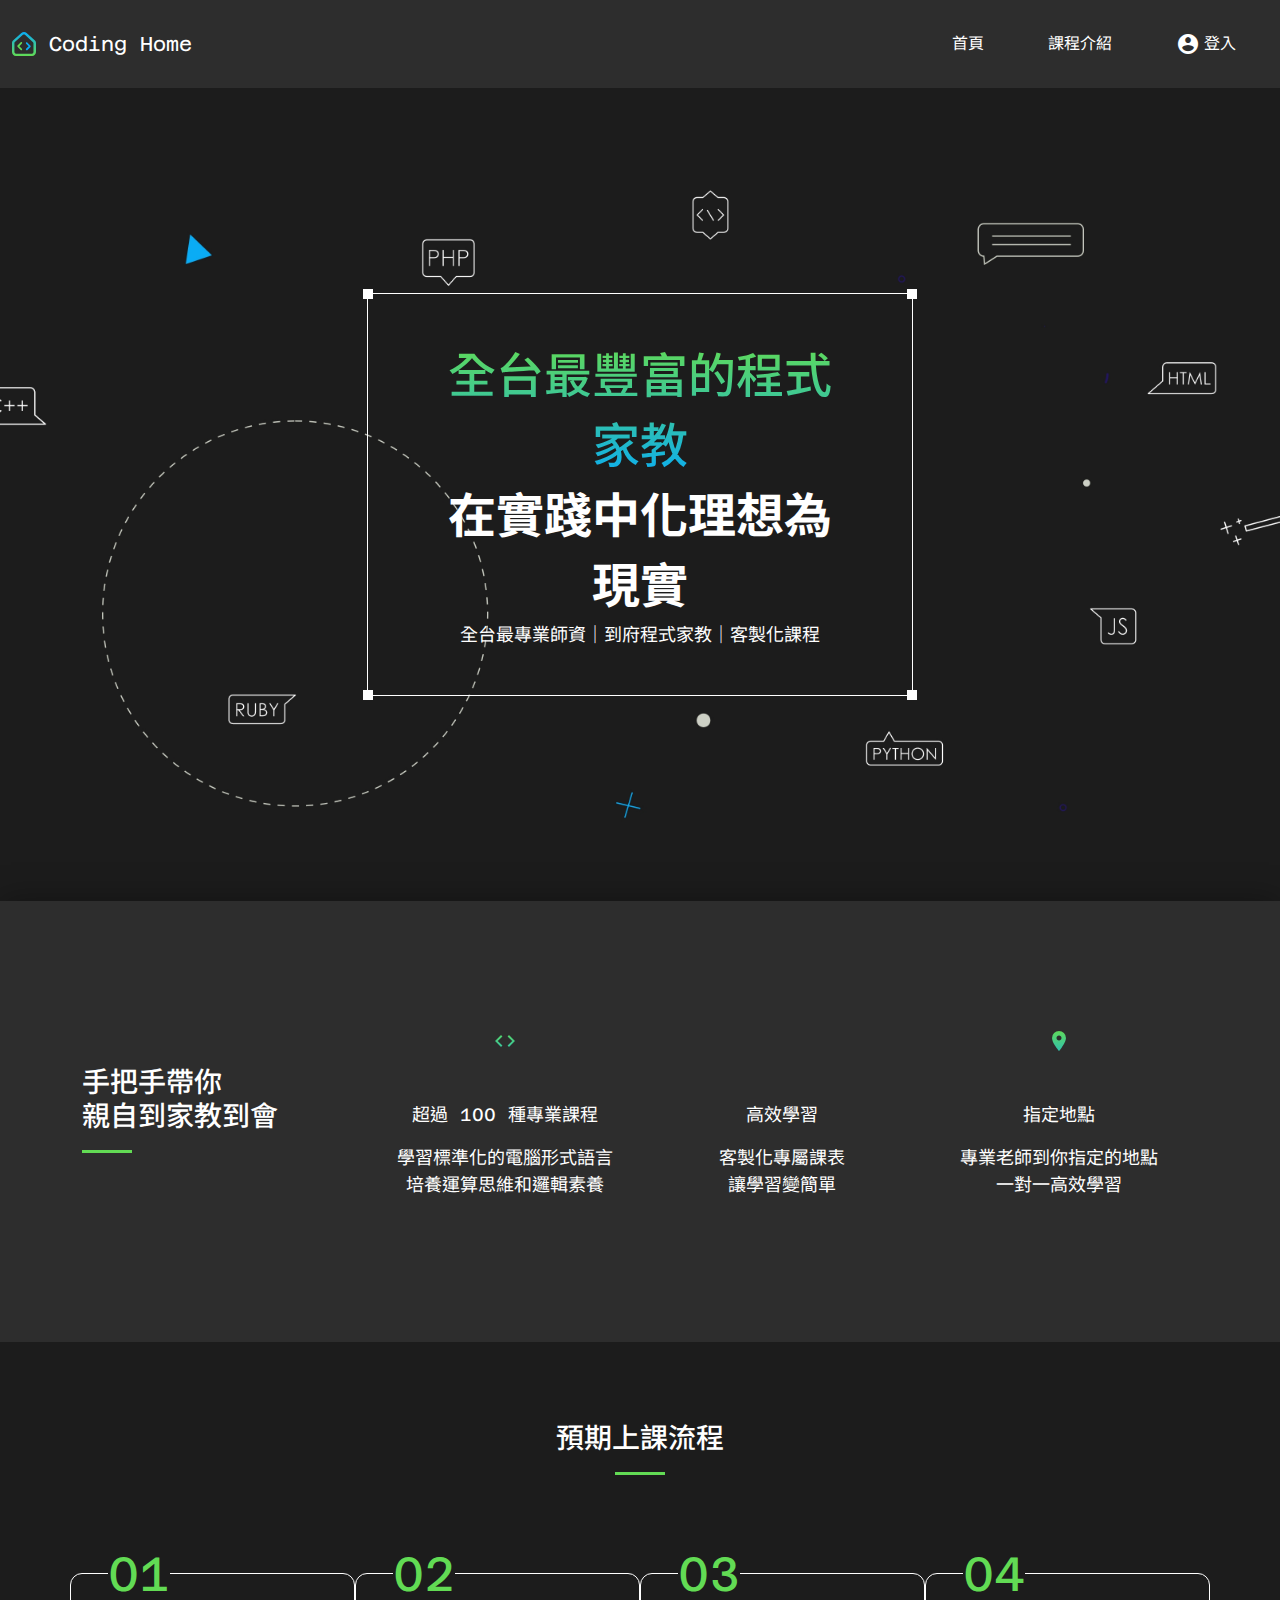
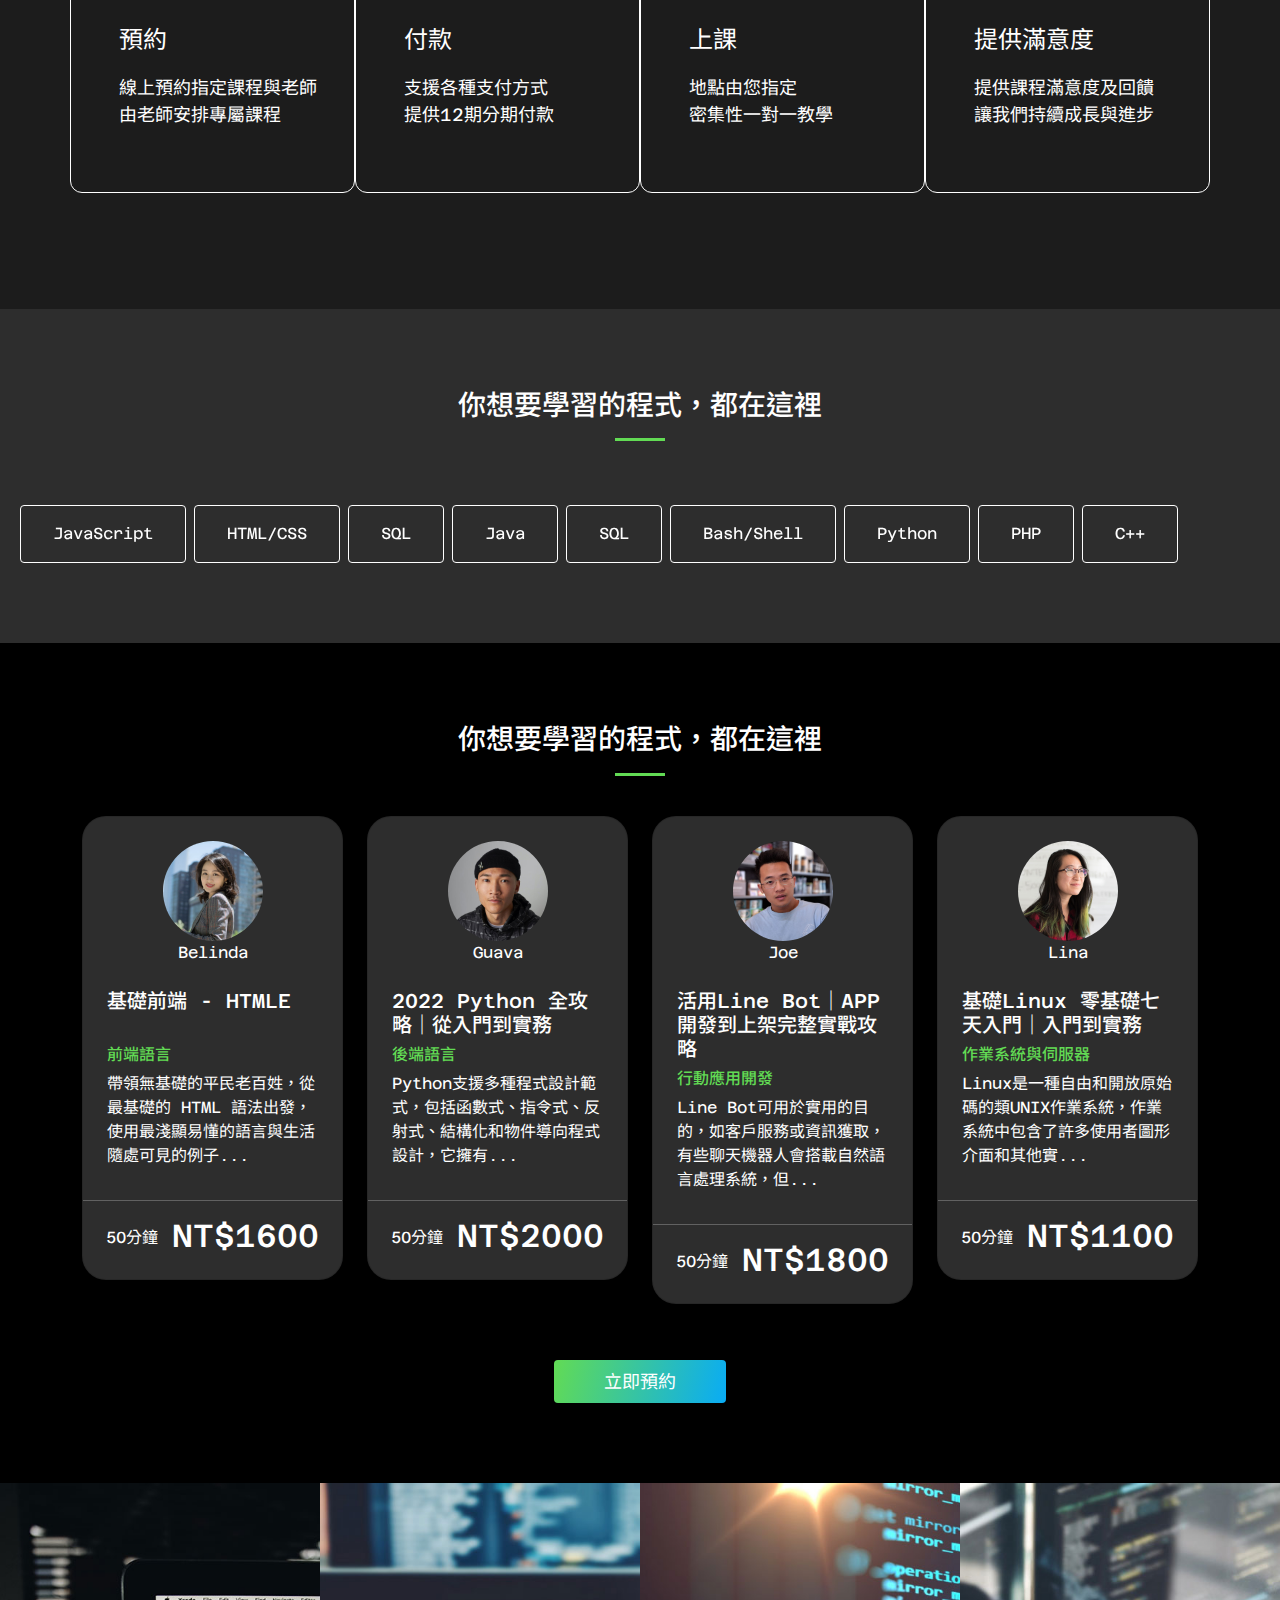
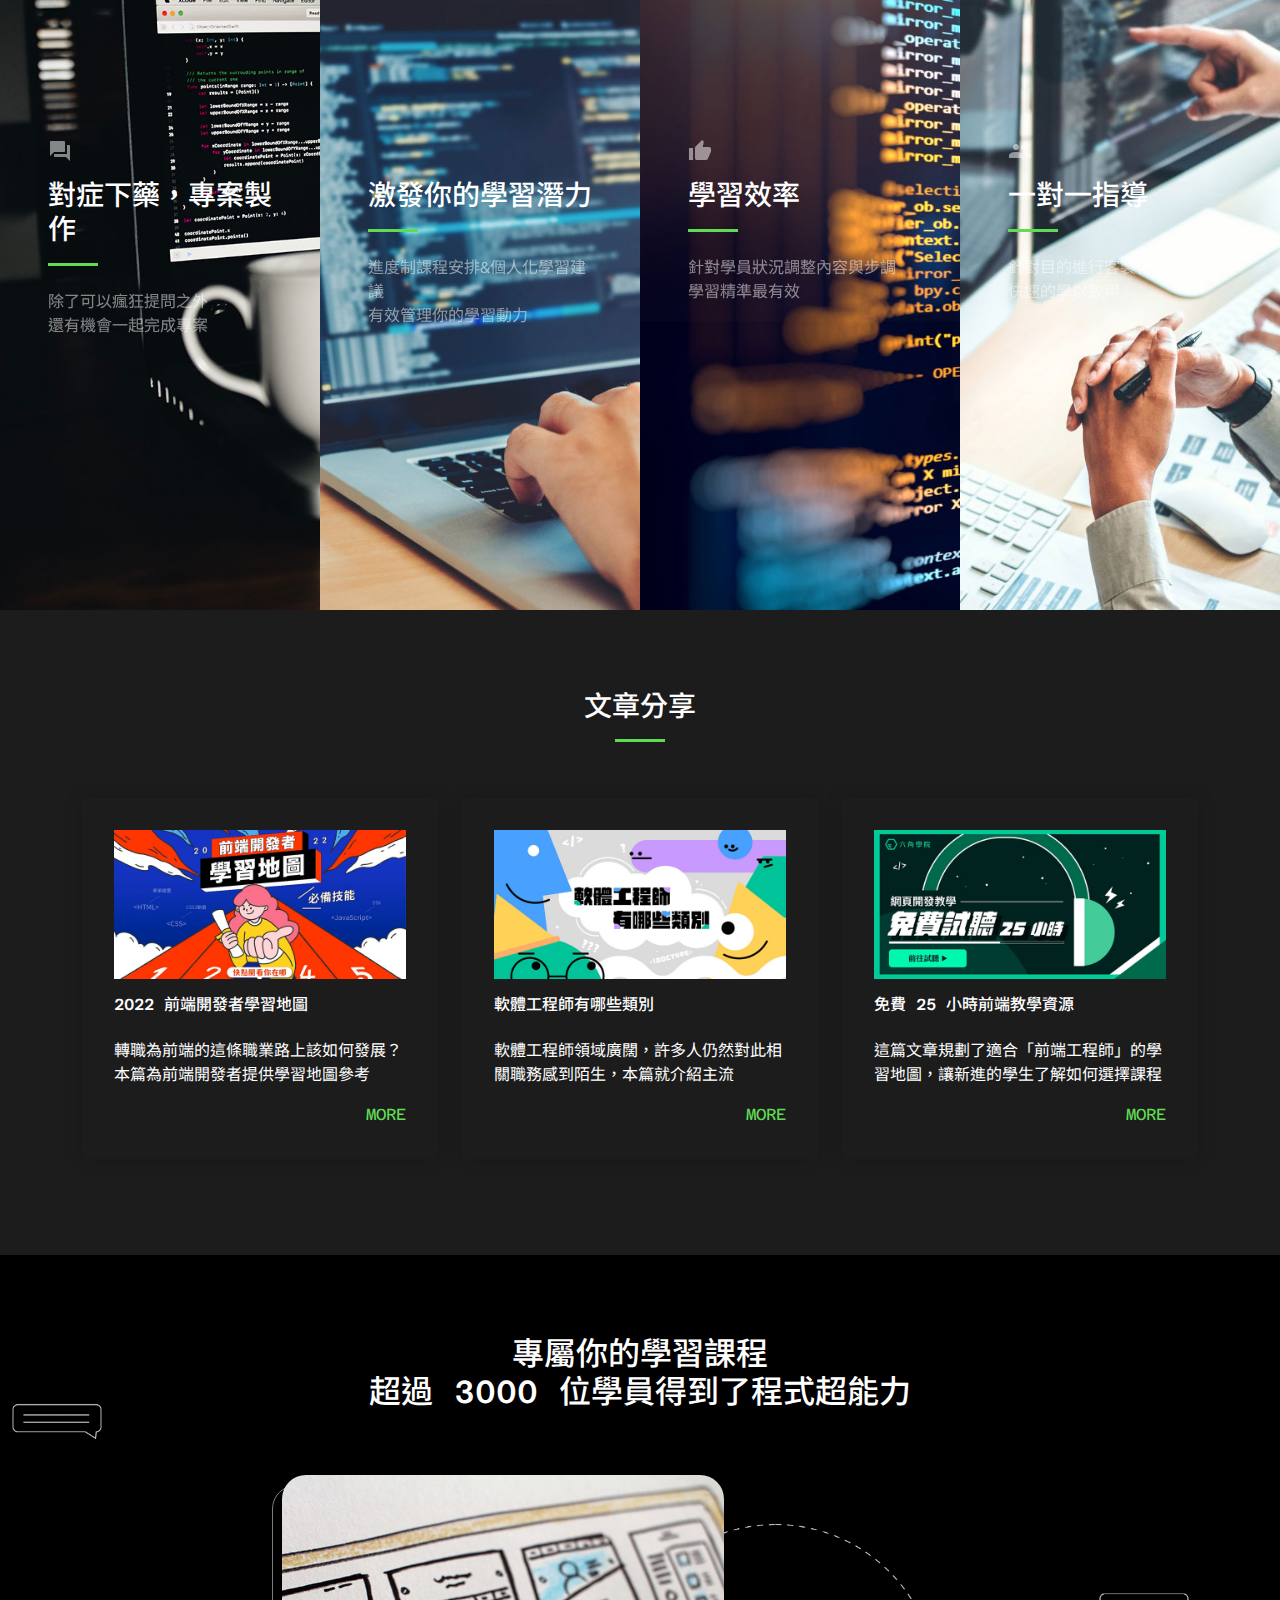
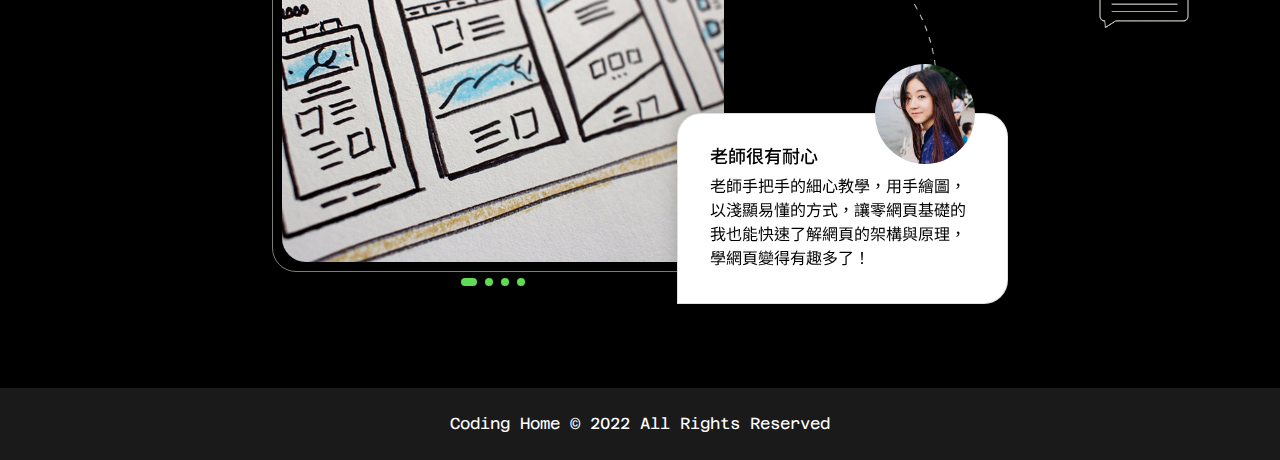
==== commit 51ac6288: "Update 2022-08-29T14:00:23.206Z" ====
--- a/index.html
+++ b/index.html
@@ -183,17 +183,39 @@
     </div>
     <div class="row justify-content-center">
       <div class="class-btn-menu2 ">
-        <a href="#" type="button" class="btn btn-outline-white py-3 px-5">JavaScript</a>
-        <a href=" #" type="button" class="btn btn-outline-white py-3 px-5">HTML/CSS</a>
-        <a href="#" type="button" class="btn btn-outline-white py-3 px-5">SQL</a>
-        <a href="#" type="button" class="btn btn-outline-white py-3 px-5">Java</a>
-        <a href="#" type="button" class="btn btn-outline-white py-3 px-5">SQL</a>
-        <a href="#" type="button" class="btn btn-outline-white py-3 px-5">Bash/Shell</a>
-        <a href="#" type="button" class="btn btn-outline-white py-3 px-5">Python</a>
-        <a href="#" type="button" class="btn btn-outline-white py-3 px-5">Python</a>
-        <a href="#" type="button" class="btn btn-outline-white py-3 px-5">PHP</a>
-        <a href="#" type="button" class="btn btn-outline-white py-3 px-5">C++</a>
-        <a href="#" type="button" class="btn btn-outline-white py-3 px-5">C++</a>
+        <div class="swiper2 position-relative">
+          <div class="swiper-wrapper">
+            <div class="swiper-slide position-relative d-flex flex-nowrap">
+              <a href="#" type="button" class="btn btn-outline-white py-3 px-5">JavaScript</a>
+            </div>
+            <div class="swiper-slide position-relative d-flex flex-nowrap">
+              <a href=" #" type="button" class="btn btn-outline-white py-3 px-5">HTML/CSS</a>
+            </div>
+            <div class="swiper-slide position-relative d-flex flex-nowrap">
+              <a href="#" type="button" class="btn btn-outline-white py-3 px-5">SQL</a>
+            </div>
+            <div class="swiper-slide position-relative d-flex flex-nowrap">
+              <a href="#" type="button" class="btn btn-outline-white py-3 px-5">Java</a>
+            </div>
+            <div class="swiper-slide position-relative d-flex flex-nowrap">
+              <a href="#" type="button" class="btn btn-outline-white py-3 px-5">SQL</a>
+            </div>
+            <div class="swiper-slide position-relative d-flex flex-nowrap">
+              <a href="#" type="button" class="btn btn-outline-white py-3 px-5">Bash/Shell</a>
+            </div>
+            <div class="swiper-slide position-relative d-flex flex-nowrap">
+              <a href="#" type="button" class="btn btn-outline-white py-3 px-5">Python</a>
+            </div>
+            <div class="swiper-slide position-relative d-flex flex-nowrap">
+              <a href="#" type="button" class="btn btn-outline-white py-3 px-5">PHP</a>
+            </div>
+            <div class="swiper-slide position-relative d-flex flex-nowrap">
+              <a href="#" type="button" class="btn btn-outline-white py-3 px-5">C++</a>
+            </div>
+            <div class="swiper-scrollbar"></div>
+
+          </div>
+        </div>
       </div>
     </div>
   </div>
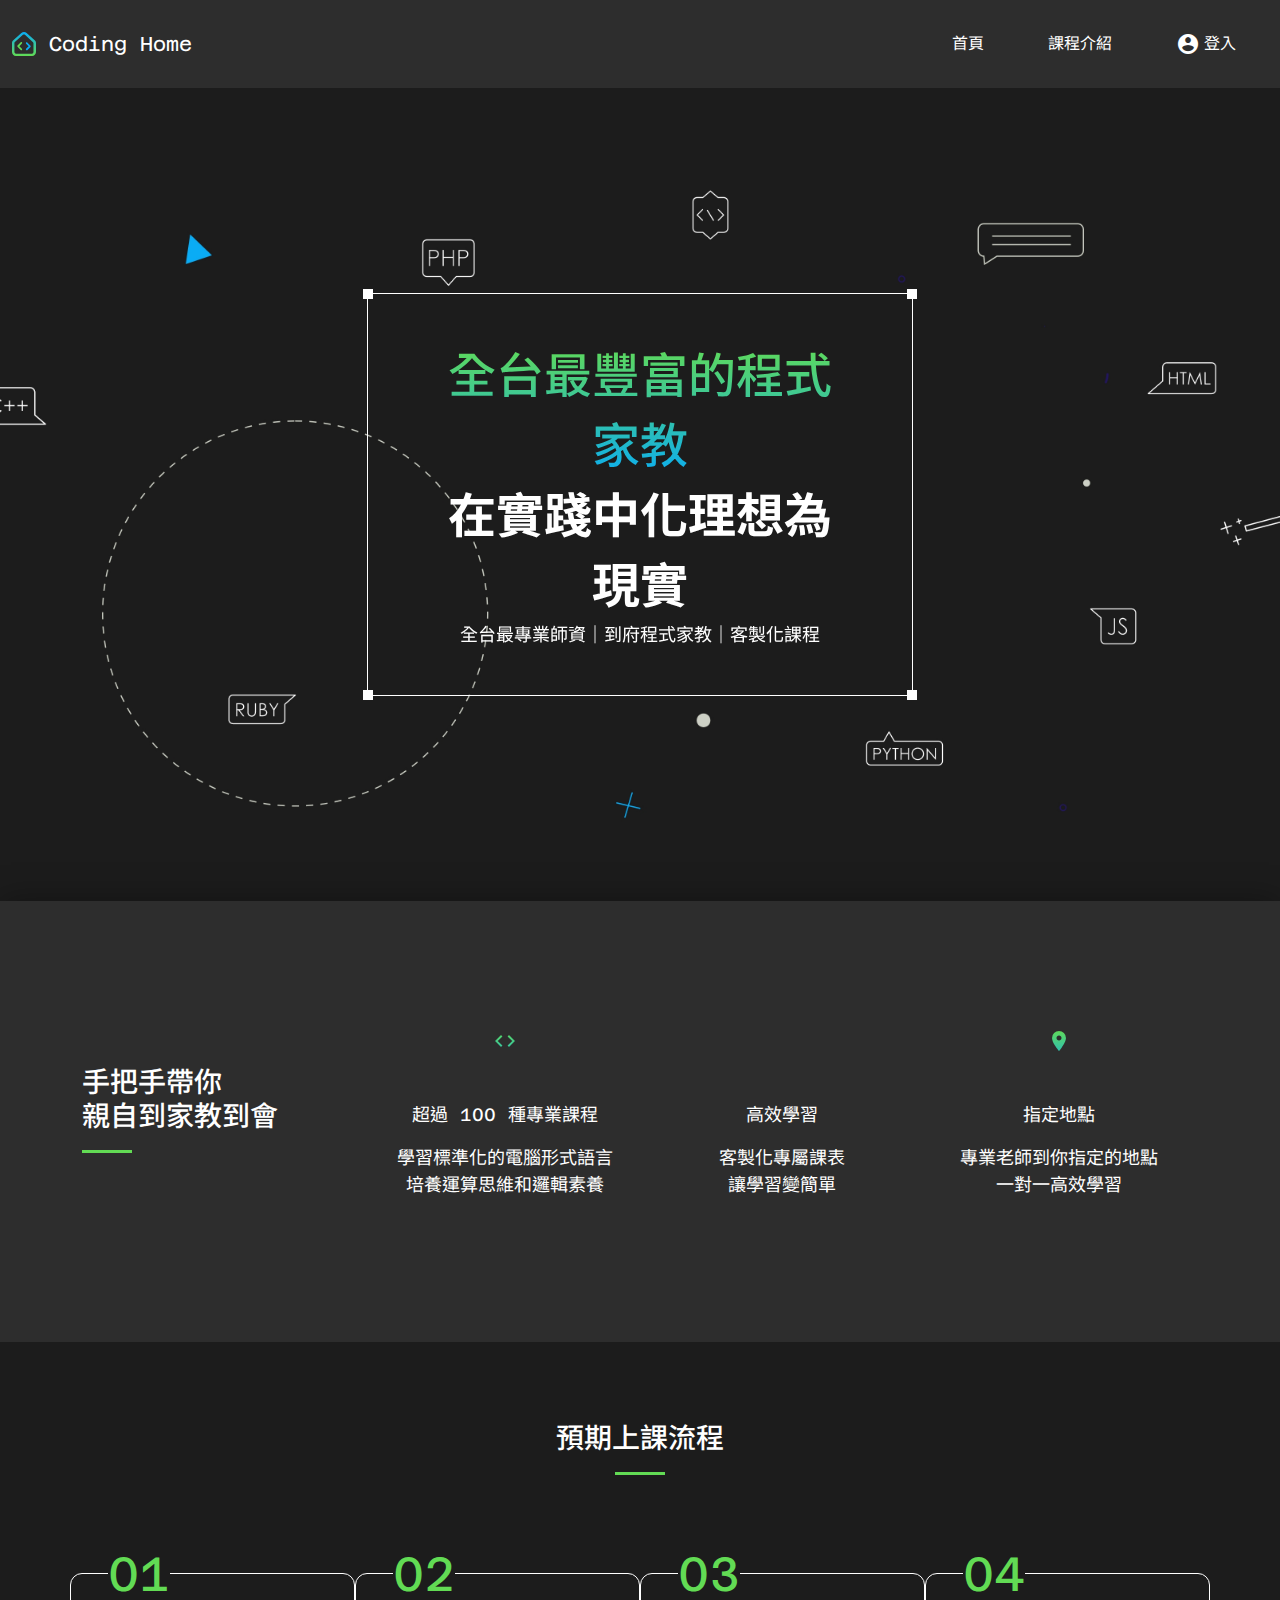
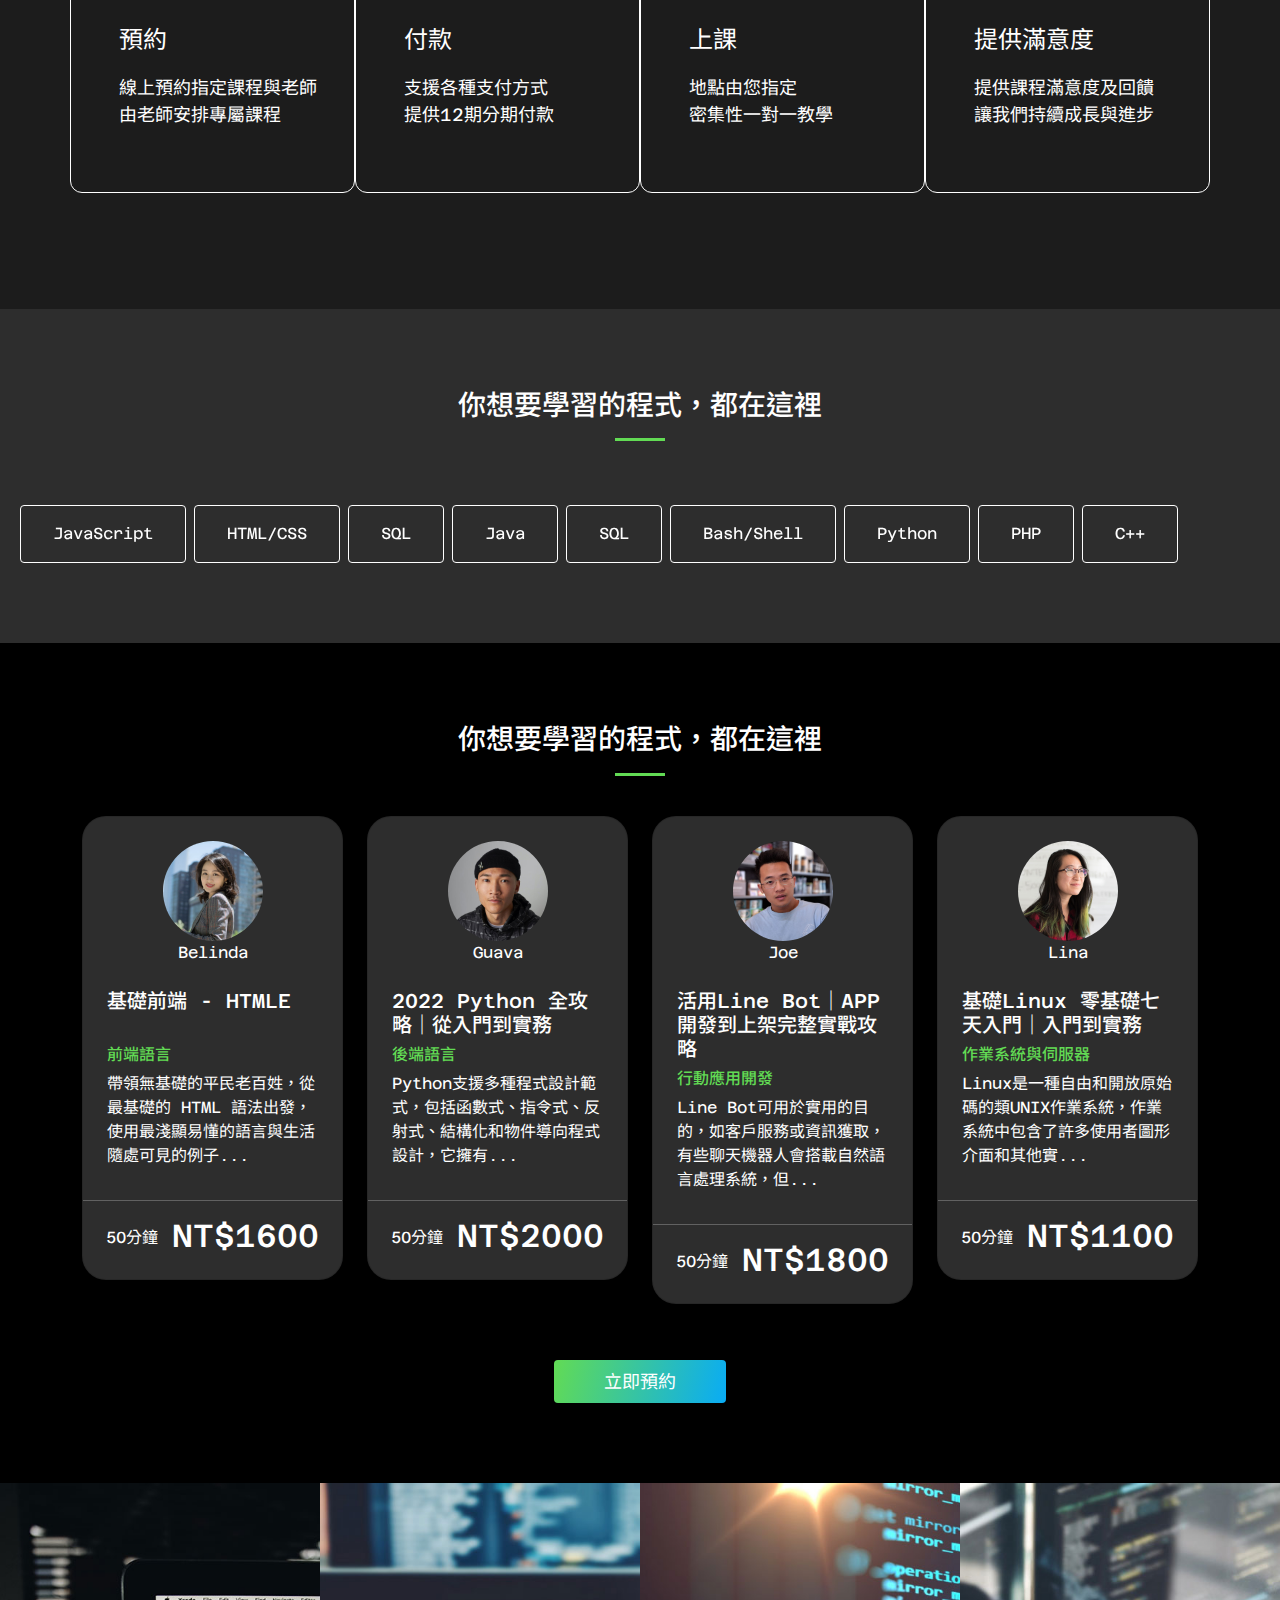
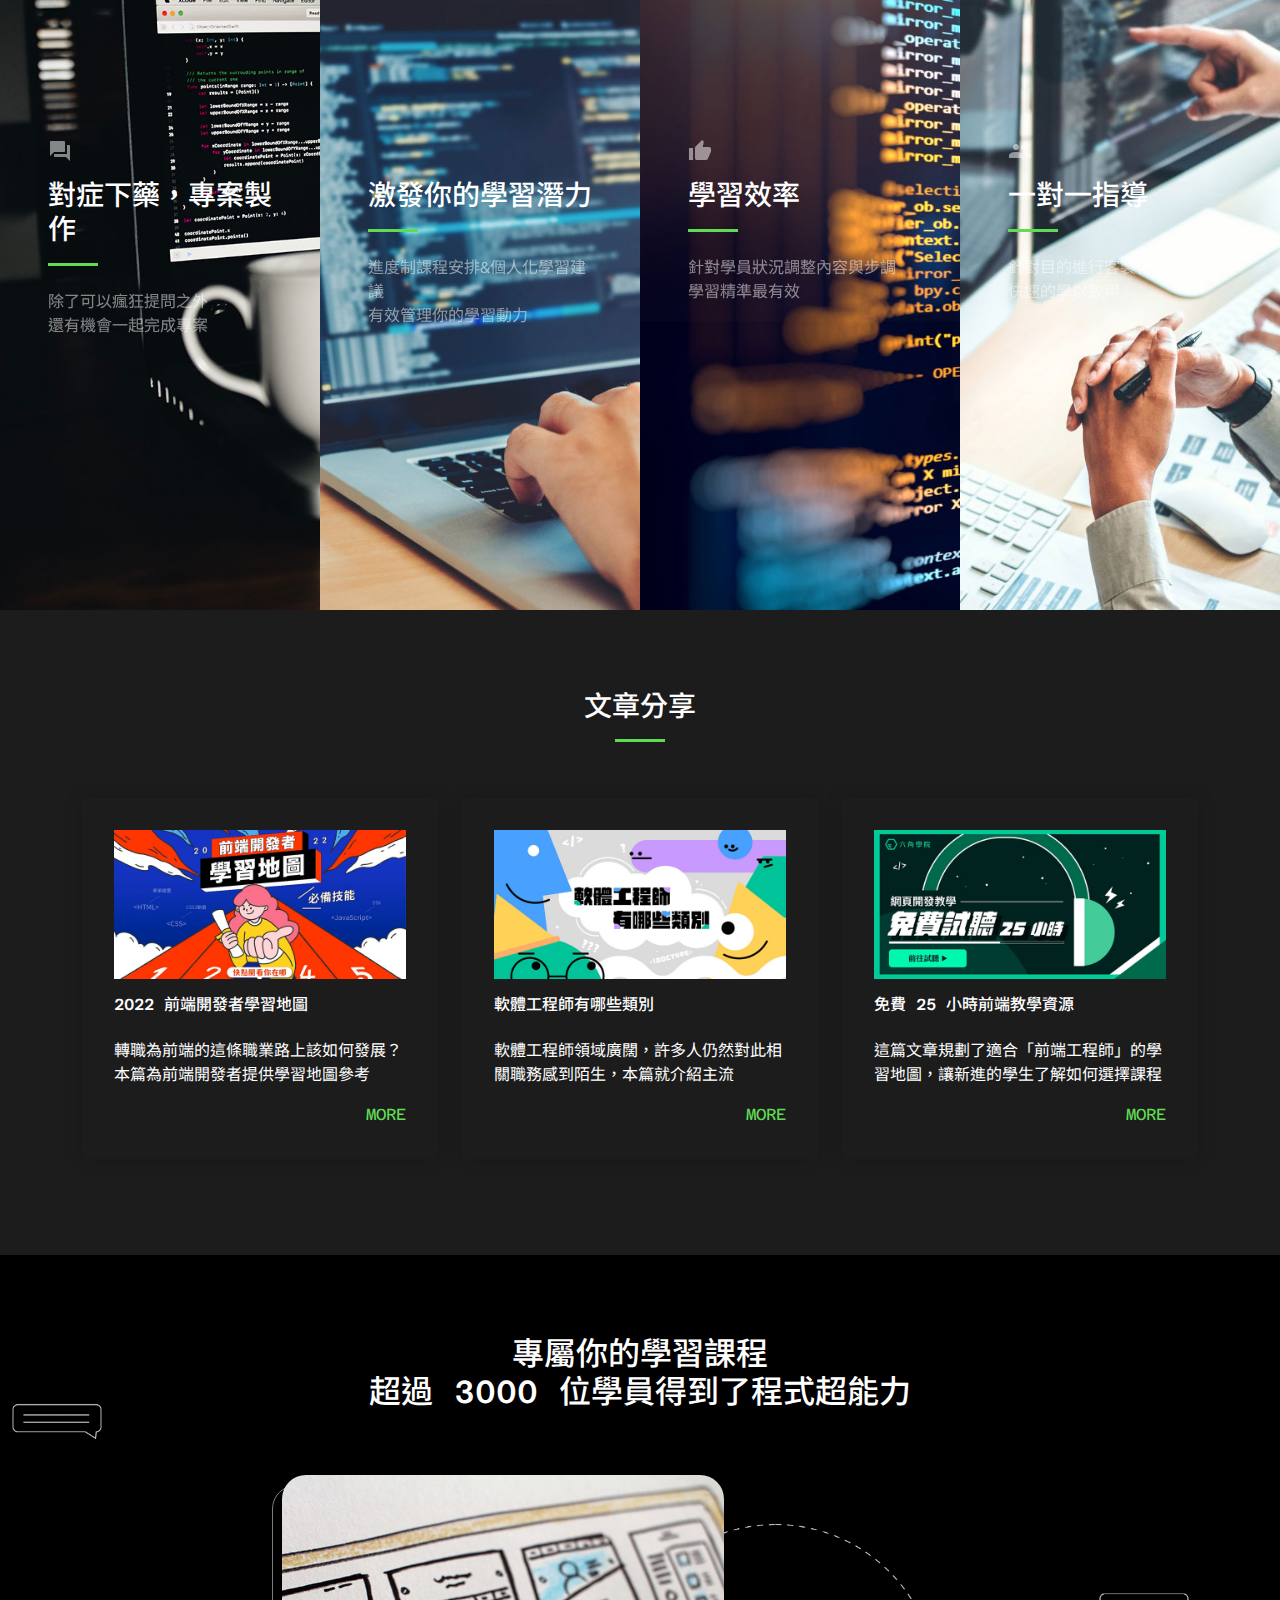
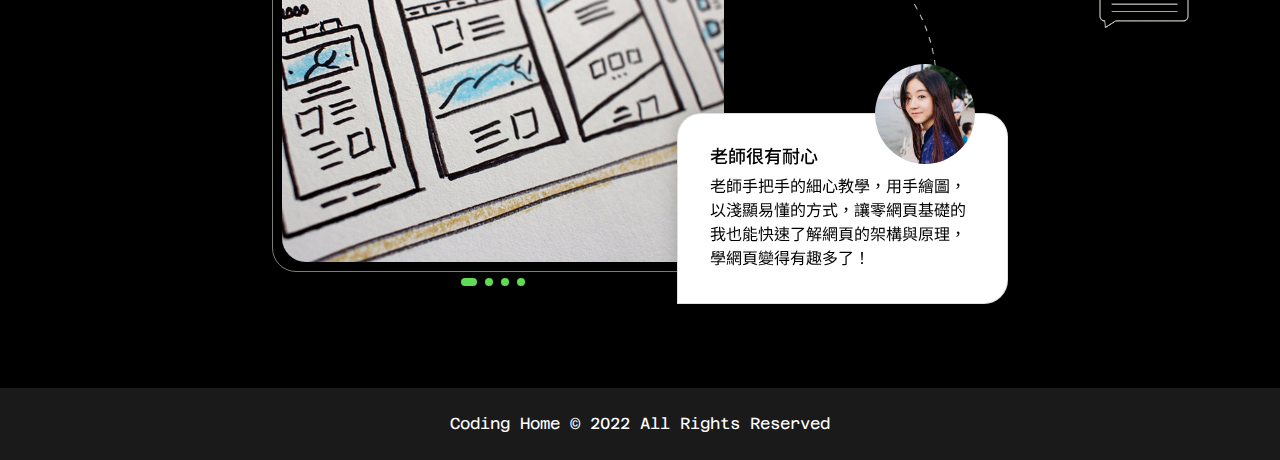
==== commit f42c1406: "Update 2022-08-30T16:00:22.372Z" ====
--- a/index.html
+++ b/index.html
@@ -8,11 +8,13 @@
   <title>
     Boostrap Index
   </title>
+
   <link rel="stylesheet" href="https://cdnjs.cloudflare.com/ajax/libs/font-awesome/5.13.0/css/all.min.css" />
   <link rel="stylesheet" href="https://cdn.jsdelivr.net/npm/swiper@8/swiper-bundle.min.css" />
   <link href="https://fonts.googleapis.com/icon?family=Material+Icons" rel="stylesheet">
   <link href="https://fonts.googleapis.com/icon?family=Material+Icons+Outlined" rel="stylesheet">
   <link rel="stylesheet" href="https://cdn.jsdelivr.net/npm/bootstrap-icons@1.9.1/font/bootstrap-icons.css">
+  <link href="https://unpkg.com/aos@2.3.1/dist/aos.css" rel="stylesheet">
   <link rel="stylesheet" href="./assets/style/all.css">
 </head>
 
@@ -92,8 +94,8 @@
   
 <div class="banner">
   <div class="container">
-    <div class="row justify-content-center">
-      <div class="col-xl-6 col">
+    <div class="row justify-content-center ">
+      <div data-aos="fade-up" class="col-xl-6 col">
         <div class="banner-content text-center position-relative">
           <div class="square position-absolute top-0 start-0 translate-middle"></div>
           <div class="square position-absolute top-0 start-100 translate-middle"></div>
@@ -503,6 +505,10 @@
 
     <script src="./assets/js/vendors.js"></script>
     <script src="https://cdn.jsdelivr.net/npm/swiper@8/swiper-bundle.min.js"></script>
+    <script src="https://unpkg.com/aos@2.3.1/dist/aos.js"></script>
+    <script>
+      AOS.init();
+    </script>
     <script src="./assets/js/all.js"></script>
 </body>
 
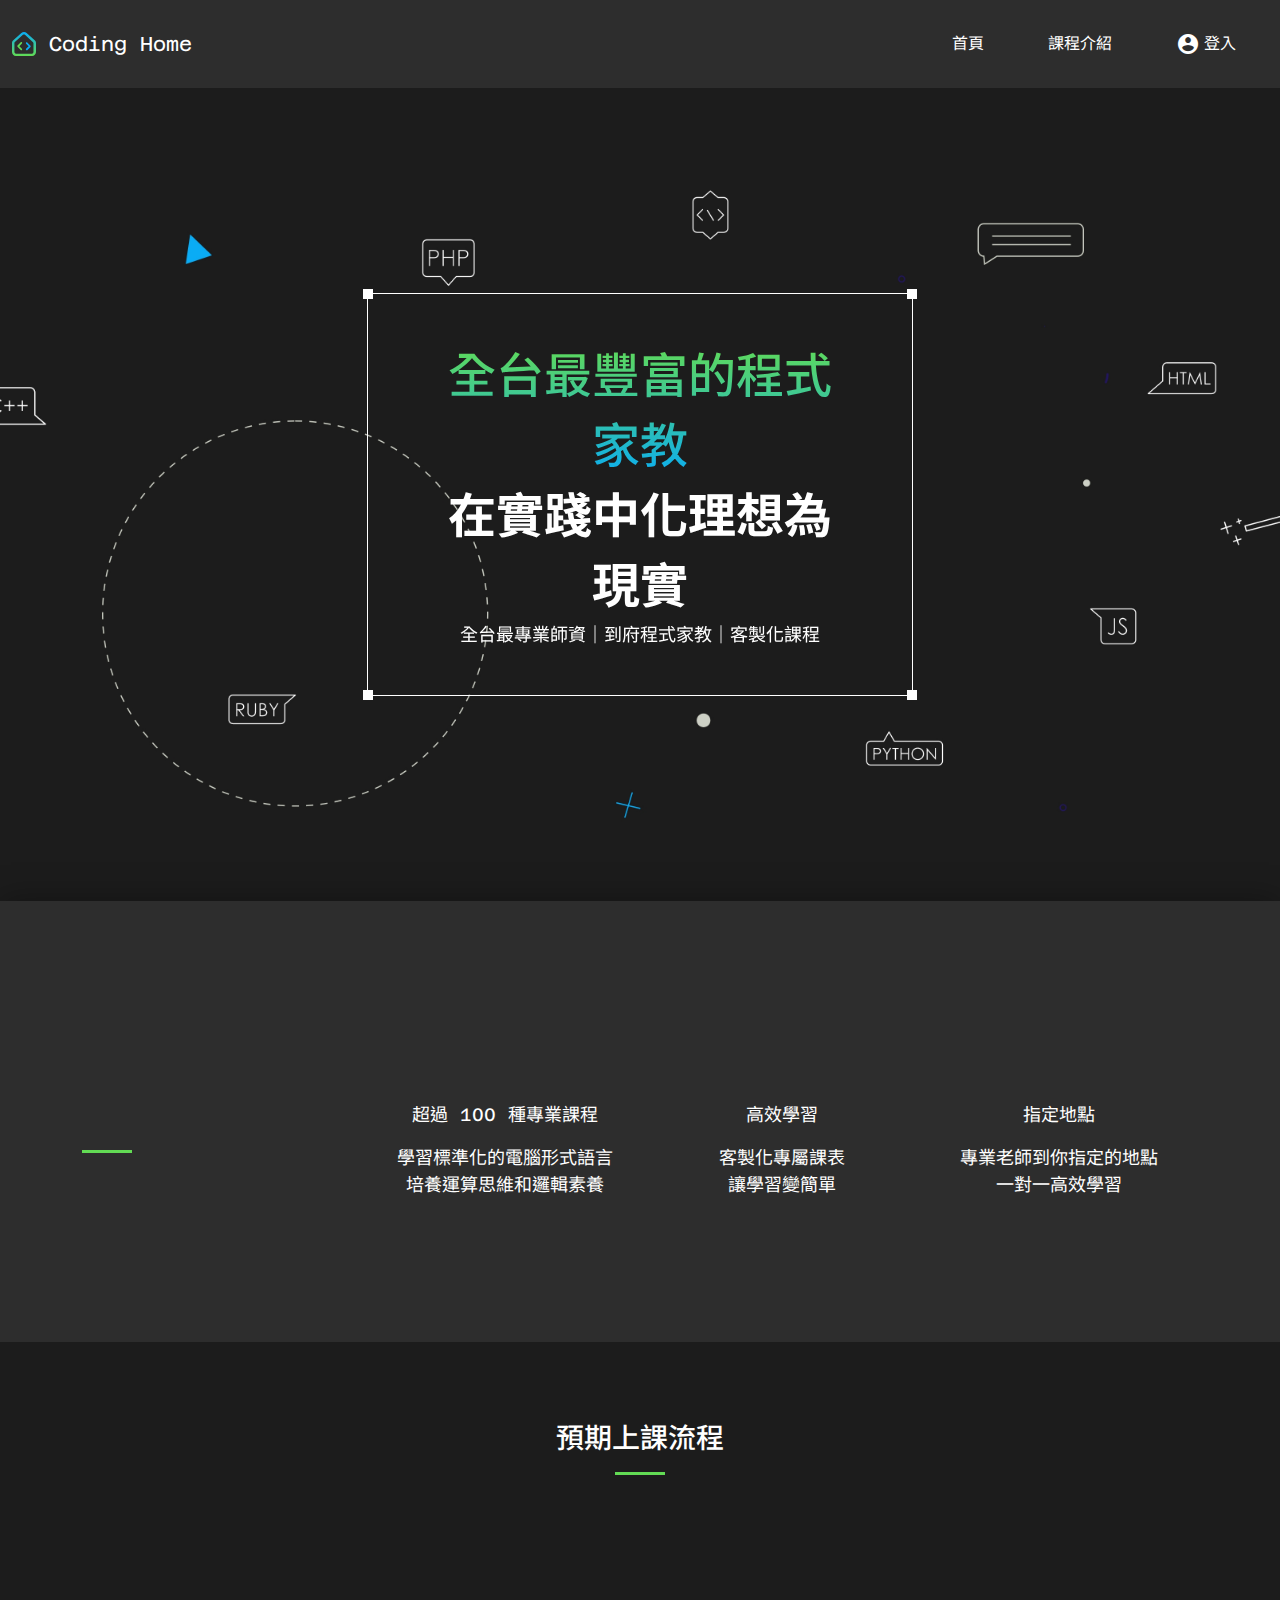
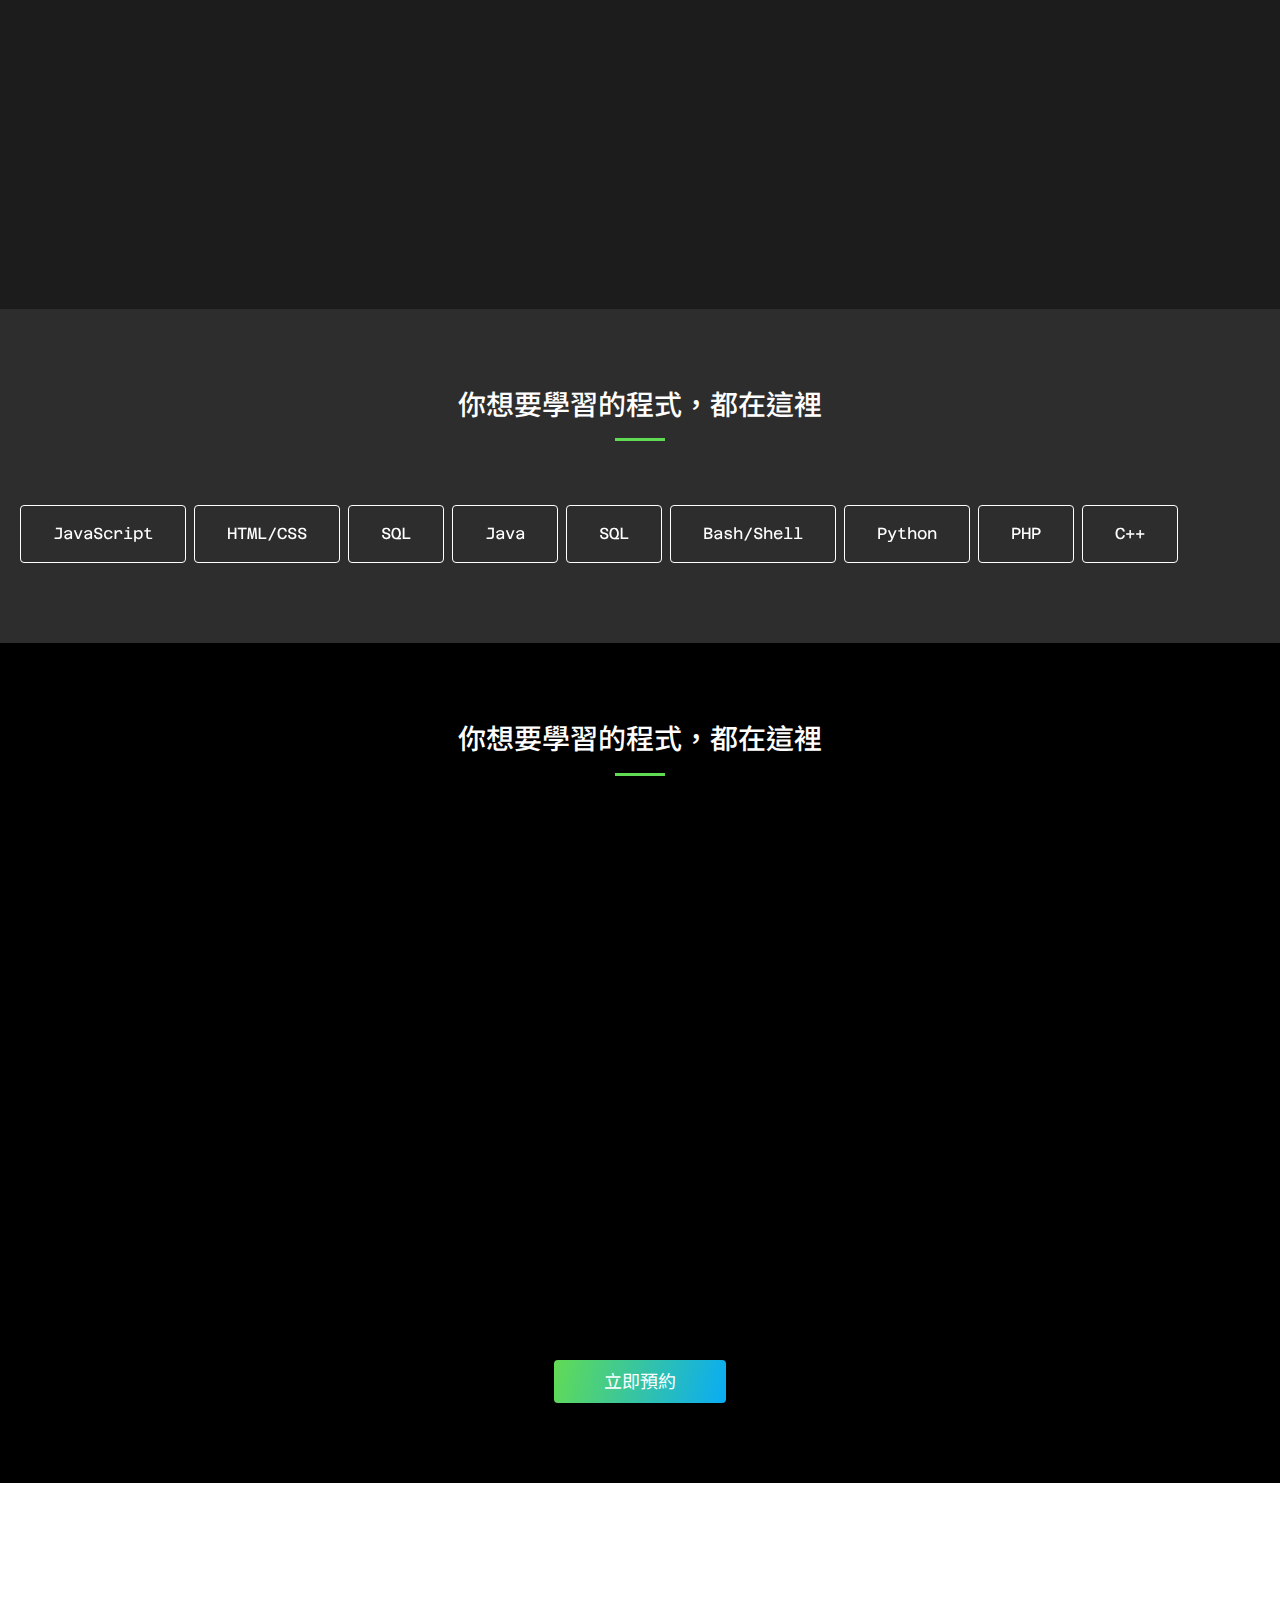
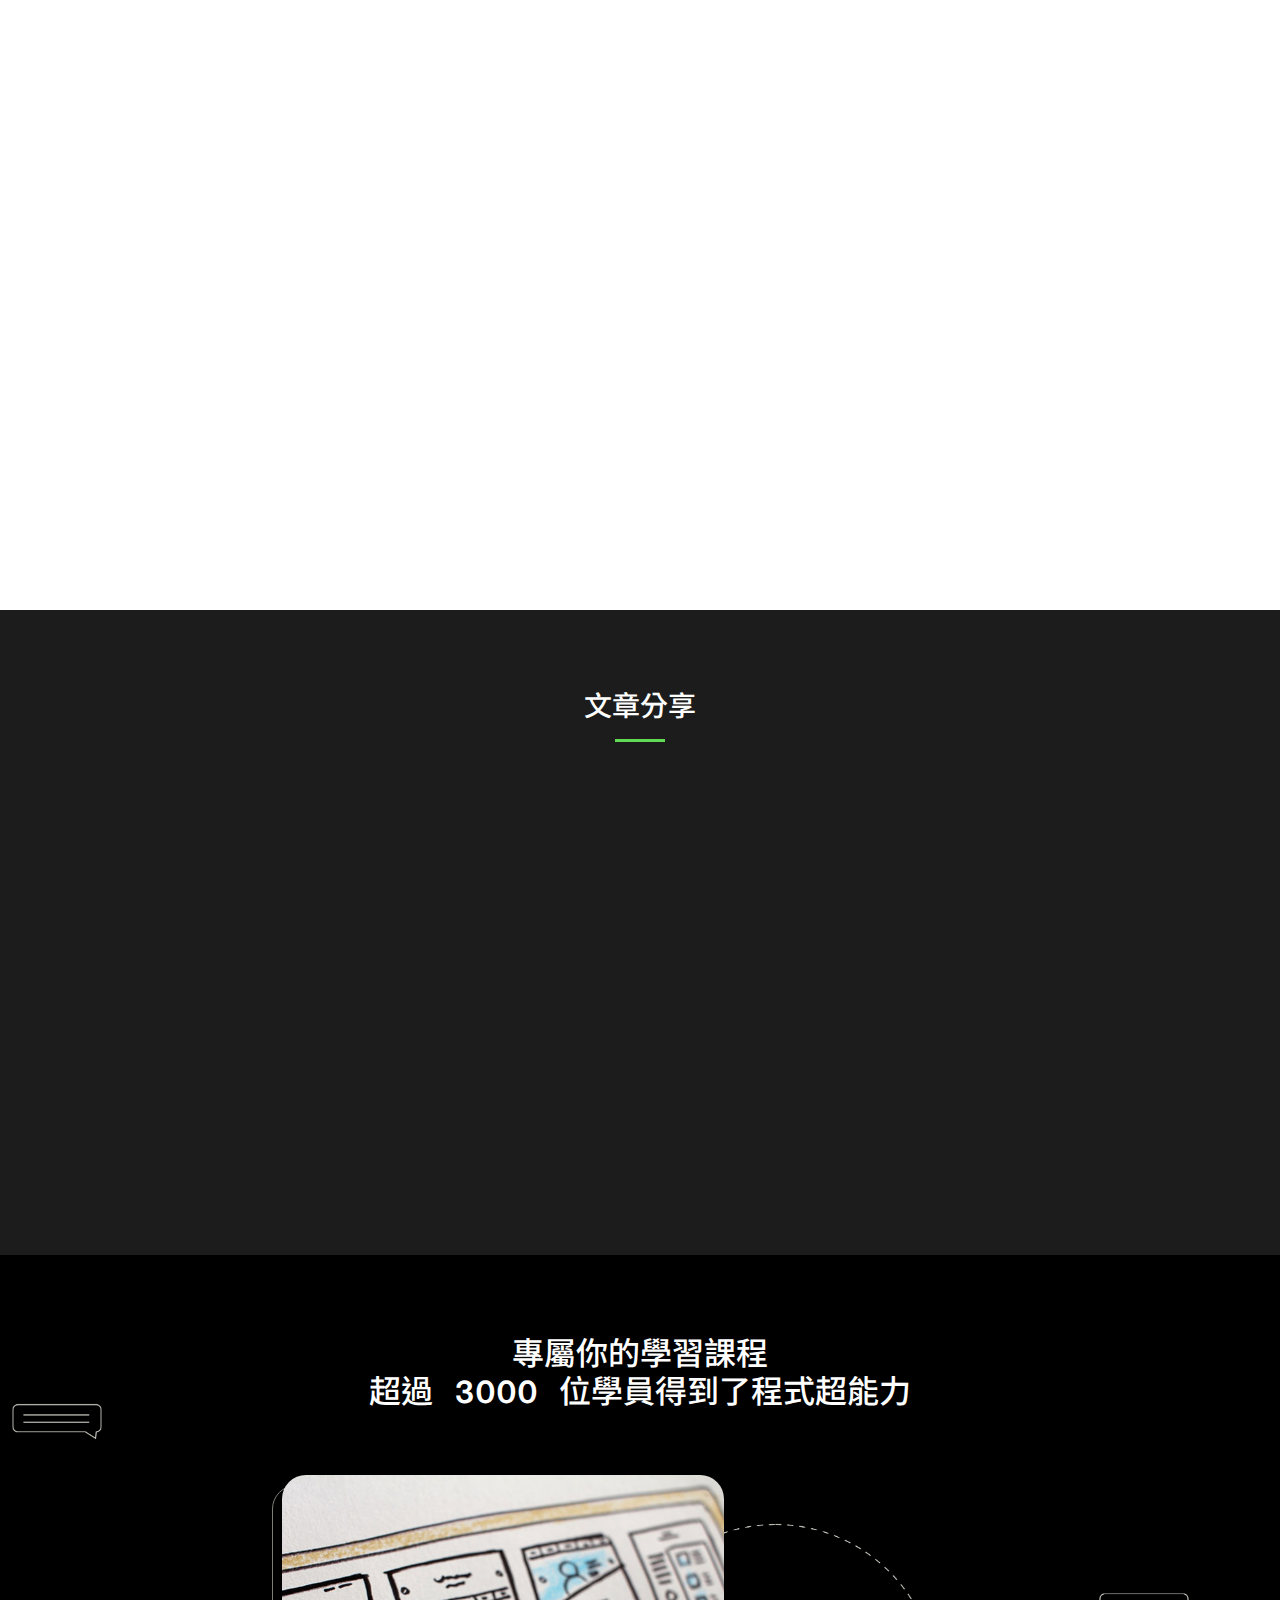
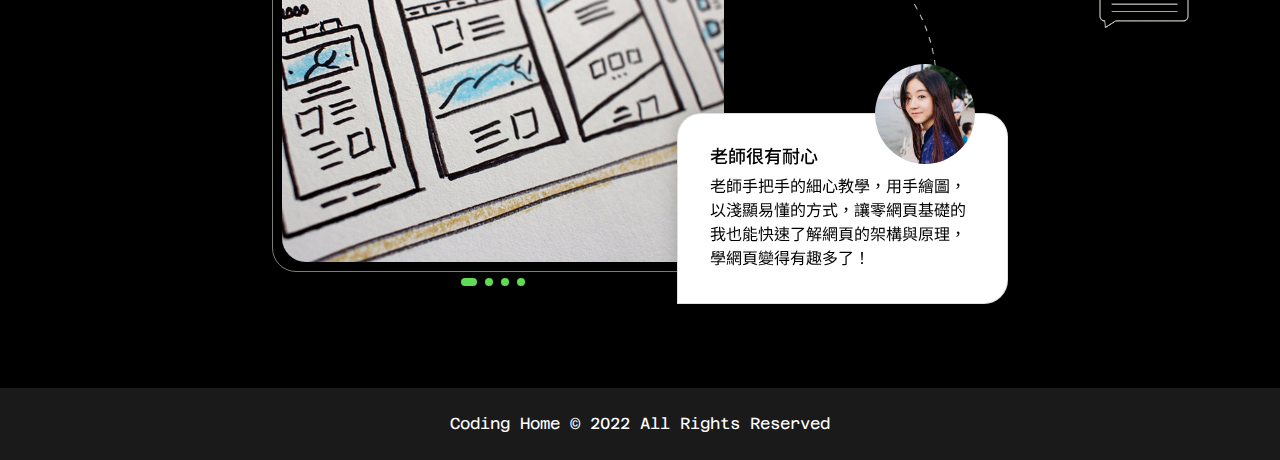
==== commit bea4054e: "Update 2022-08-31T15:41:10.203Z" ====
--- a/index.html
+++ b/index.html
@@ -114,27 +114,27 @@
     <div class="product-introduction-data row">
       <div
         class="col-12 col-lg-3 product-introduction-title d-flex justify-content-lg-center flex-column align-items-center text-center align-items-lg-start text-lg-start">
-        <h3 class="mb-3">手把手帶你<br>親自到家教到會</h3>
+        <h3 data-aos="fade-right" class="mb-3">手把手帶你<br>親自到家教到會</h3>
         <div class="border-style mb-4"></div>
       </div>
       <div
         class="col-12 col-lg-9 d-flex flex-wrap align-items-center text-center justify-content-center justify-content-md-around">
         <div class="col-12 col-md-4 product-card d-flex flex-column justify-content-center align-items-center">
-          <span class="material-icons text-gradient-y img-style2 mb-5">
+          <span data-aos="zoom-in" class="material-icons text-gradient-y img-style2 mb-5">
             code
           </span>
           <p class="fs-7">超過 100 種專業課程</p>
           <p class="fs-7">學習標準化的電腦形式語言<br>培養運算思維和邏輯素養</p>
         </div>
         <div class="col-12 col-md-4 product-card d-flex flex-column  justify-content-center align-items-center">
-          <span class="material-icons text-gradient-y img-style2 mb-5">
+          <span data-aos="zoom-in" class="material-icons text-gradient-y img-style2 mb-5">
             rocket_launch
           </span>
           <p class="fs-7">高效學習</p>
           <p class="fs-7">客製化專屬課表<br>讓學習變簡單</p>
         </div>
         <div class="col-12 col-md-4 product-card d-flex flex-column justify-content-center align-items-center">
-          <span class="material-icons text-gradient-y img-style2 mb-5">
+          <span data-aos="zoom-in" class="material-icons text-gradient-y img-style2 mb-5">
             place
           </span>
           <p class="fs-7">指定地點</p>
@@ -153,22 +153,22 @@
       </div>
       <div
         class="row row-cols-1 row-cols-lg-4 row-cols-md-2  d-flex justify-content-lg-between justify-content-center justify-content-md-around flex-wrap g-0">
-        <div class="col class-procces-card position-relative py-9 ps-9 pe-2 mb-6">
+        <div data-aos="flip-right" class="col class-procces-card position-relative py-9 ps-9 pe-2 mb-6">
           <p class=" fs-1 position-absolute top-0 start-24 bg-dark-2 translate-middle text-primary">01</p>
           <p class="fs-4">預約</p>
           <p class="fs-7">線上預約指定課程與老師<br>由老師安排專屬課程</p>
         </div>
-        <div class="col class-procces-card position-relative py-9 ps-9 pe-2 mb-6">
+        <div data-aos="flip-right" class="col class-procces-card position-relative py-9 ps-9 pe-2 mb-6">
           <p class="fs-1 position-absolute top-0 start-24 bg-dark-2 translate-middle text-primary">02</p>
           <p class="fs-4">付款</p>
           <p class="fs-7">支援各種支付方式<br>提供12期分期付款</p>
         </div>
-        <div class="col class-procces-card position-relative py-9 ps-9 pe-2 mb-6">
+        <div data-aos="flip-right" class="col class-procces-card position-relative py-9 ps-9 pe-2 mb-6">
           <p class="fs-1 position-absolute top-0 start-24 bg-dark-2 translate-middle text-primary">03</p>
           <p class="fs-4">上課</p>
           <p class="fs-7">地點由您指定<br>密集性一對一教學</p>
         </div>
-        <div class="col class-procces-card position-relative py-9 ps-9 pe-2 mb-6">
+        <div data-aos="flip-right" class="col class-procces-card position-relative py-9 ps-9 pe-2 mb-6">
           <p class="fs-1 position-absolute top-0 start-24 bg-dark-2 translate-middle text-primary">04</p>
           <p class="fs-4">提供滿意度</p>
           <p class="fs-7">提供課程滿意度及回饋<br>讓我們持續成長與進步</p>
@@ -233,7 +233,7 @@
     </div>
     <div class="row d-flex justify-content-around">
       <div class="col-12 col-md-6 col-lg-3 course-list">
-        <div class="card bg-dark d-flex flex-column">
+        <div data-aos="fade-up" data-aos-anchor-placement="top-center" class="card bg-dark d-flex flex-column">
           <div class="col d-flex flex-column align-items-center p-4 pb-0">
             <img class="img-style1" src="./assets/images/teacher01.jpg" class="img-fluid rounded-start" alt="teacher01">
             <p class="mb-4">Belinda</p>
@@ -256,7 +256,7 @@
 
       </div>
       <div class="col-12 col-md-6 col-lg-3 course-list">
-        <div class="card bg-dark d-flex flex-column">
+        <div data-aos="fade-up" data-aos-anchor-placement="top-center" class="card bg-dark d-flex flex-column">
           <div class="d-flex flex-column align-items-center p-4 pb-0">
             <img class="img-style1" src="./assets/images/teacher02.jpg" class="img-fluid rounded-start" alt="teacher02">
             <p class="mb-4">Guava</p>
@@ -278,7 +278,7 @@
 
       </div>
       <div class="col-12 col-md-6 col-lg-3 course-list">
-        <div class="card bg-dark d-flex flex-column">
+        <div data-aos="fade-up" data-aos-anchor-placement="top-center" class="card bg-dark d-flex flex-column">
           <div class="d-flex flex-column align-items-center p-4 pb-0">
             <img class="img-style1 " src="./assets/images/teacher03.jpg" class="img-fluid rounded-start"
               alt="teacher03">
@@ -300,7 +300,7 @@
 
       </div>
       <div class="col-12 col-md-6 col-lg-3 course-list">
-        <div class="card bg-dark d-flex flex-column">
+        <div data-aos="fade-up" data-aos-anchor-placement="top-center" class="card bg-dark d-flex flex-column">
           <div class="d-flex flex-column align-items-center p-4 pb-0">
             <img class="img-style1 " src="./assets/images/teacher04.jpg" class="img-fluid rounded-start"
               alt="teacher04">
@@ -332,7 +332,8 @@
 <div class="container-fluid px-0">
   <div class="course-benefits">
     <ul class="course-benefits-card list-unstyled row g-0 my-0">
-      <li class="course-benefits-card-title bg-1 col-12 col-xl-3 col-md-6 mx-0 px-9">
+      <li data-aos="fade-up" data-aos-offset="300" data-aos-easing="ease-in-sine"
+        class="course-benefits-card-title bg-1 col-12 col-xl-3 col-md-6 mx-0 px-9">
         <span class="material-icons opac-1 mb-3">
           question_answer
         </span>
@@ -340,7 +341,8 @@
         <div class="border-style mb-4"></div>
         <p class="opac-2">除了可以瘋狂提問之外<br>還有機會一起完成專案</p>
       </li>
-      <li class="course-benefits-card-title bg-2 col-12 col-xl-3 col-md-6 mx-0 px-9">
+      <li data-aos="fade-up" data-aos-offset="300" data-aos-easing="ease-in-sine"
+        class="course-benefits-card-title bg-2 col-12 col-xl-3 col-md-6 mx-0 px-9">
         <span class="material-icons opac-1 mb-3">
           lightbulb
         </span>
@@ -348,7 +350,8 @@
         <div class="border-style mb-4"></div>
         <p class="opac-2">進度制課程安排&個人化學習建議<br>有效管理你的學習動力</p>
       </li>
-      <li class="course-benefits-card-title bg-3 col-12 col-xl-3 col-md-6 mx-0 px-9">
+      <li data-aos="fade-up" data-aos-offset="300" data-aos-easing="ease-in-sine"
+        class="course-benefits-card-title bg-3 col-12 col-xl-3 col-md-6 mx-0 px-9">
         <span class="material-icons opac-1 mb-3">
           thumb_up_alt
         </span>
@@ -356,7 +359,8 @@
         <div class="border-style mb-4"></div>
         <p class="opac-2">針對學員狀況調整內容與步調<br>學習精準最有效</p>
       </li>
-      <li class="course-benefits-card-title bg-4 col-12 col-xl-3 col-md-6 mx-0 px-9">
+      <li data-aos="fade-up" data-aos-offset="300" data-aos-easing="ease-in-sine"
+        class="course-benefits-card-title bg-4 col-12 col-xl-3 col-md-6 mx-0 px-9">
         <span class="material-icons opac-1 mb-3">
           people_alt
         </span>
@@ -376,7 +380,7 @@
       <div class="border-style mb-4"></div>
     </div>
     <div class="row py-3">
-      <div class="col-md-4">
+      <div data-aos="fade-down" class="col-md-4">
         <div class="card d-flex flex-column border-0 bg-dark-2 position-relative" style="padding: 32px;">
           <div class="squareRounded squareRounded-topLeft position-absolute top-0 start-0"></div>
           <div class="squareRounded squareRounded-topRight position-absolute top-0 end-0"></div>
@@ -390,7 +394,7 @@
           </div>
         </div>
       </div>
-      <div class="col-md-4">
+      <div data-aos="fade-down" class="col-md-4">
         <div class="card d-flex flex-column border-0 bg-dark-2 position-relative" style="padding: 32px;">
           <div class="squareRounded squareRounded-topLeft position-absolute top-0 start-0"></div>
           <div class="squareRounded squareRounded-topRight position-absolute top-0 end-0"></div>
@@ -406,7 +410,7 @@
           </div>
         </div>
       </div>
-      <div class="col-md-4">
+      <div data-aos="fade-down" class="col-md-4">
         <div class="card d-flex flex-column border-0 bg-dark-2 position-relative" style="padding: 32px;">
           <div class="squareRounded squareRounded-topLeft position-absolute top-0 start-0"></div>
           <div class="squareRounded squareRounded-topRight position-absolute top-0 end-0"></div>
@@ -507,7 +511,11 @@
     <script src="https://cdn.jsdelivr.net/npm/swiper@8/swiper-bundle.min.js"></script>
     <script src="https://unpkg.com/aos@2.3.1/dist/aos.js"></script>
     <script>
-      AOS.init();
+      AOS.init({
+        offset: 300, // offset (in px) from the original trigger point
+        delay: 5, // values from 0 to 3000, with step 50ms
+        duration: 1000 // values from 0 to 3000, with step 50ms
+      });
     </script>
     <script src="./assets/js/all.js"></script>
 </body>
